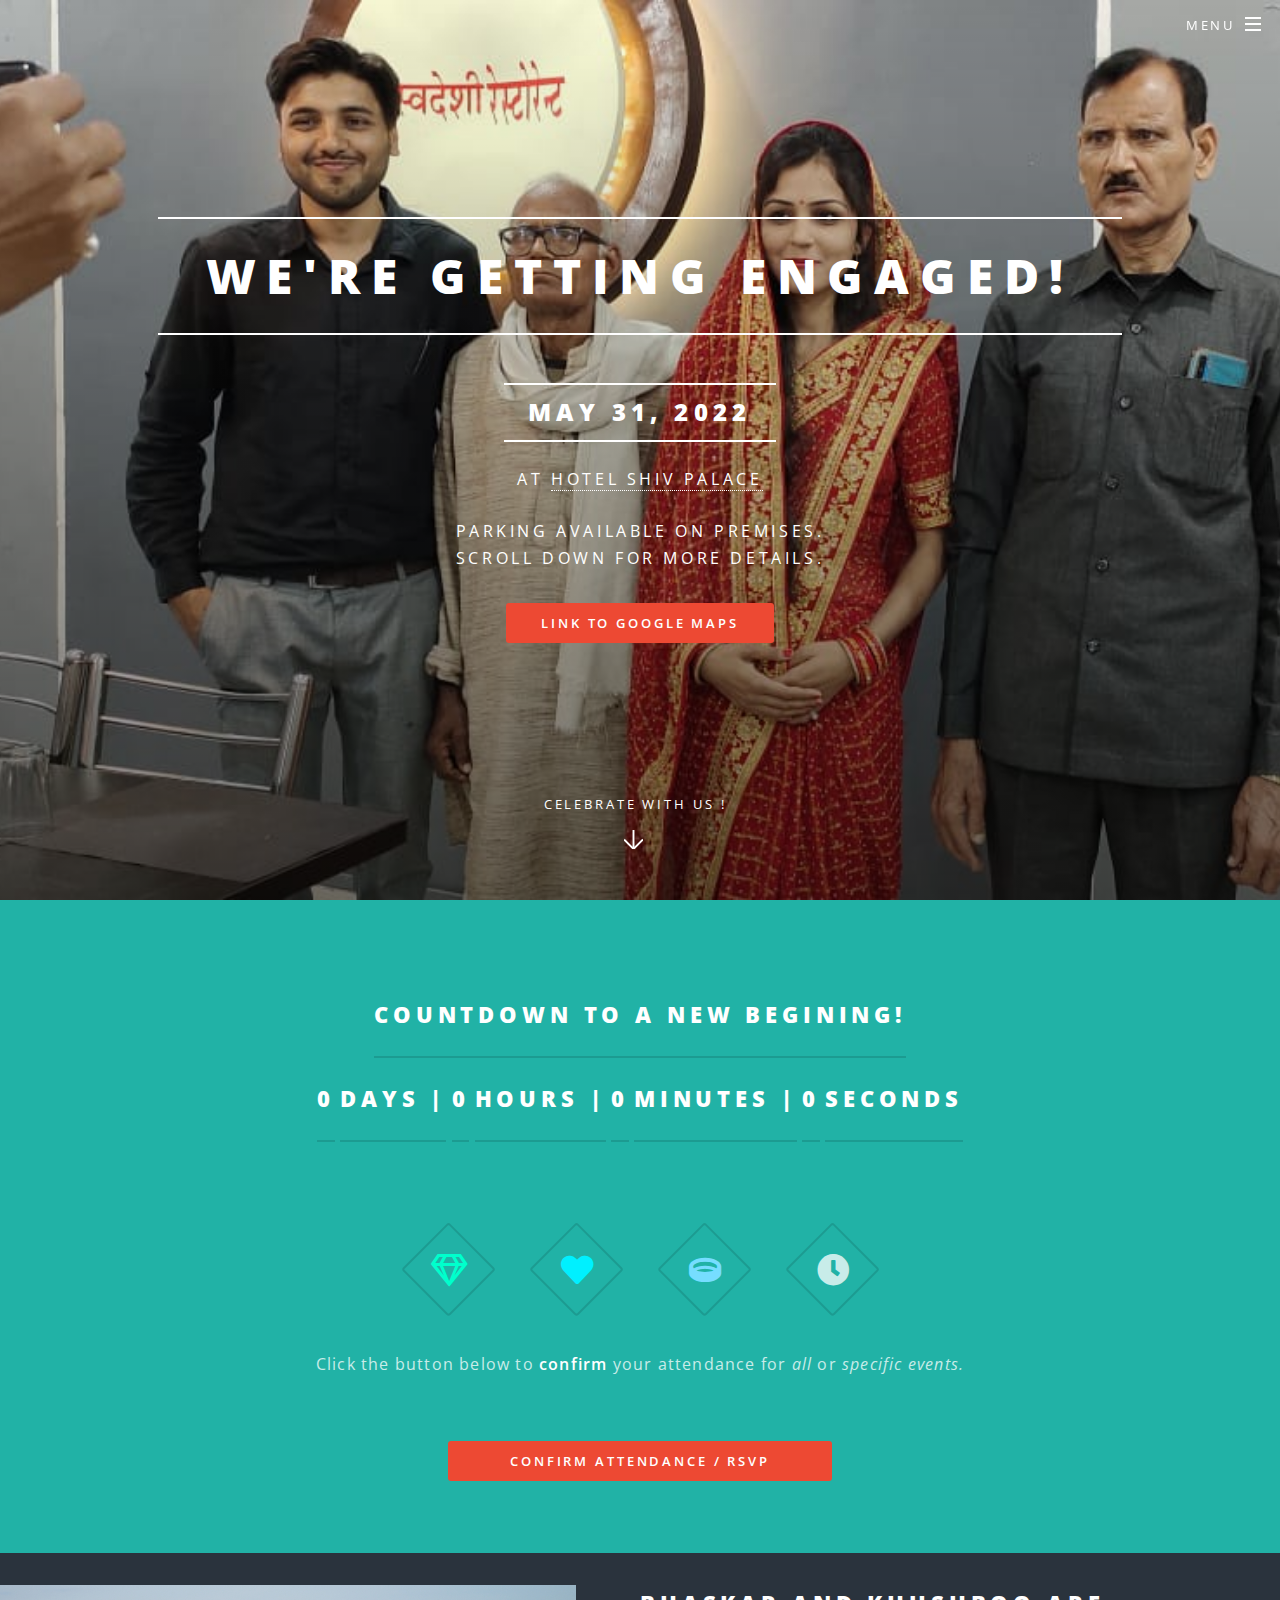
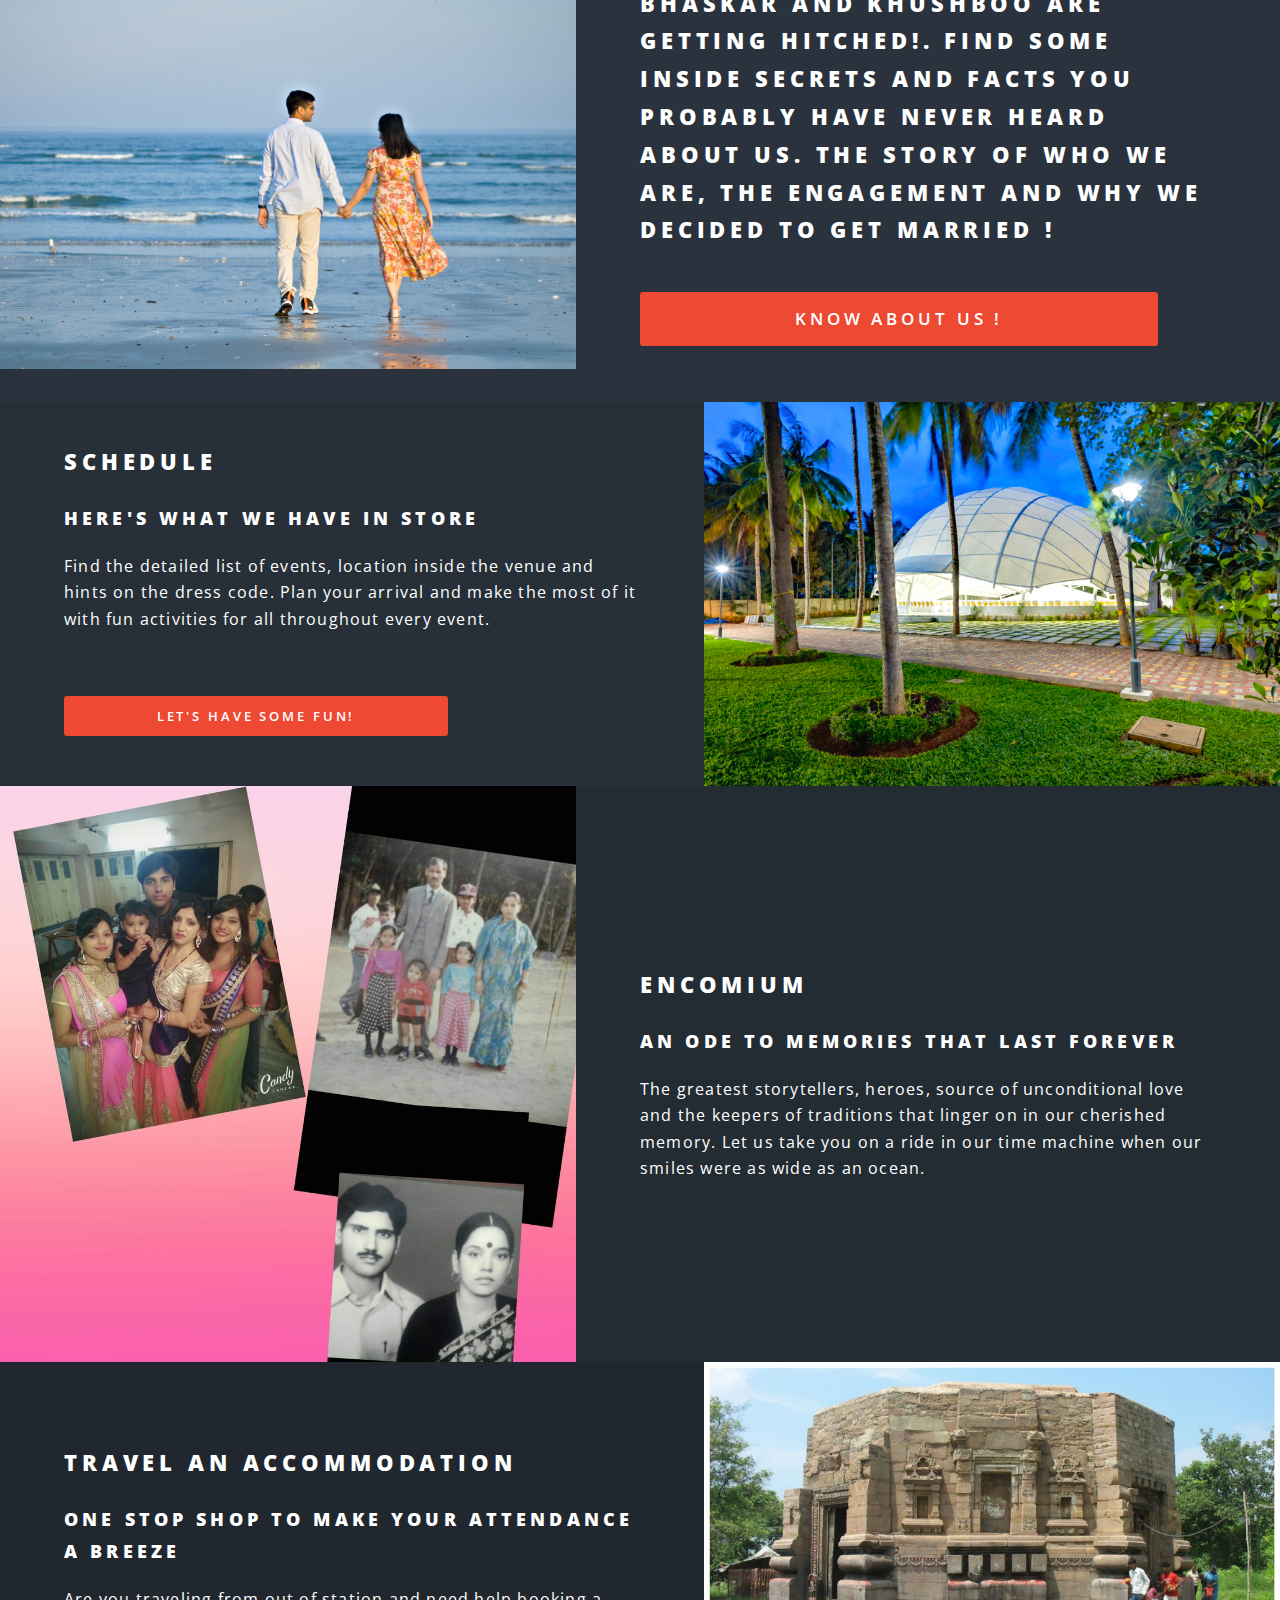
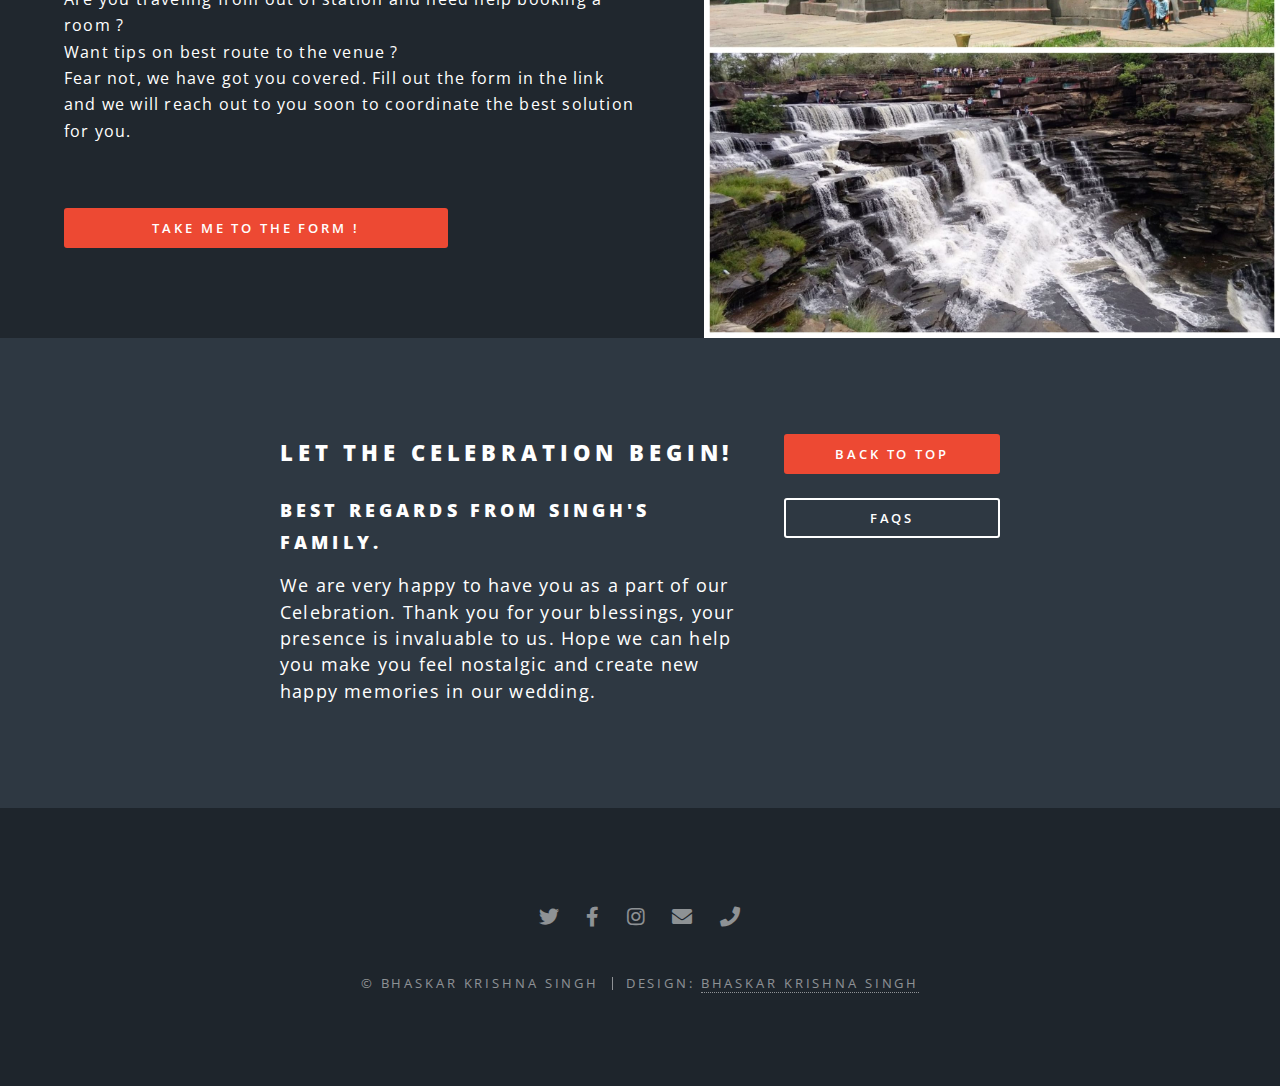
==== index.html @ b58e46e6 "l" ====
<!DOCTYPE HTML>
<!--
	Uses base theme from Spectral by HTML5 UP
	Find it here : html5up.net | @ajlkn
	This can be recreated for free for personal and commercial use under the CCA 3.0 license
	(ankitawedsanil.com/license)
-->
<html>
	<head>
		<title>Khusboo & Bhaskar</title>
		<meta charset="utf-8" />
		<link rel="shortcut icon" href="favicon.png" type="image/png"> 
		<meta charset="UTF-8">
		<meta name="viewport" content="width=device-width, initial-scale=1, user-scalable=no" />
		<meta name="description"
		   content="With the divine grace of the almighty, inviting you and your family to Bhaskar's engagement to be held on 31 May at Hotel Shiv Palace, Kudra,Bihar  from 10:00 AM onwards.">
		<meta name="author" content="Bhaskar Krishna Singh">
		<meta name="email" content="bhaskarsinghjr@gmail.com">
		<meta name="copyright" content="Bhaskar Krishna Singh 2022" />
		<meta content="width=device-width, initial-scale=1" name="viewport" />
		<meta property="og:type" content="Engagement Website" >
		<meta property="og:title" content="Engagement Invitation | 31st May |  Shiv Palace,Kudra, Bihar" >
		<meta property="og:description"
		   content="Inviting you and your family to Bhaskar's engagement to be held on 31st May at Hotel Shiv Palace, Kudra, Bihar  from 10:00 AM onwards." />
		<meta property="og:image" content="https://raw.githubusercontent.com/bhaskarsinghjr/bhaskarkhusboo/master/assets/abc.jpeg" >
		<meta property="og:image:secure_url" content="https://raw.githubusercontent.com/bhaskarsinghjr/bhaskarkhusboo/master/assets/abc.jpeg" >
		<meta property="og:image:type" content="image/jpeg" />
		<meta property="og:image:width" content="200">
		<meta property="og:image:height" content="200">
		<meta property="og:video" content="https://raw.githubusercontent.com/bhaskarsinghjr/bhaskarkhusboo/master/assets/vid.mp4" />
		<meta property="og:url" content="https://bhaskarkhushboo.netlify.app/" >
		<meta property="og:site_name" content="Engagement Invitation | 31st May | Bhaskar & Khusboo" >
		<meta name="twitter:image" content="https://raw.githubusercontent.com/bhaskarsinghjr/bhaskarkhusboo/master/assets/abc.jpeg">
		<meta name="viewport" content="width=device-width, initial-scale=1, user-scalable=no" />
		<link rel="stylesheet" href="assets/css/main.css" />
		<noscript><link rel="stylesheet" href="assets/css/noscript.css" /></noscript>
		<link href="images/favicon.png" rel="icon">
		<link href="images/favicon_apple.png" rel="apple-touch-icon">
	</head>
	<body class="landing is-preload">

		<!-- Page Wrapper -->
			<div id="page-wrapper">

				<!-- Header -->
					<header id="header" class="alt">
						<h1><a href="index.html">Bhaskar & Khusboo</a></h1>
						<nav id="nav">
							<ul>
								<li class="special">
									<a href="#menu" class="menuToggle"><span>Menu</span></a>
									<div id="menu">
										<ul>
											<li><a href="index.html">Home</a></li>
											<li><a href="https://bhaskarkhushboo.netlify.app/pages/the_couple.html">The Couple</a></li>
											<!-- <li><a href="pages/schedule.html">Schedule</a></li> -->
											<li><a href="https://bhaskarandkhusboo.netlify.app/">Invitation</a></li>
											<li><a href="https://bhaskarkhushboo.netlify.app/pages/photos_and_videos.html">Photos and Videos</a></li>
											<!-- <li><a href="pages/travel_and_accommodation.html">Travel & Accommodation</a></li> -->
											<!-- <li><a href="pages/parking_and_transportation.html">Parking & Transportation</a></li> -->
											<li><a href="https://bhaskarkhushboo.netlify.app/pages/confirm_attendance.html">Confirm Attendance / RSVP</a></li>
											<li><a href="https://bhaskarkhushboo.netlify.app/pages/faqs.html">FAQs</a></li>
										</ul>
									</div>
								</li>
							</ul>
						</nav>
					</header>

				<!-- Banner -->
					<section id="banner">
						<div class="inner">
							<h2>We're Getting Engaged!</h2> <br />
							<h3>May 31, 2022</h3> <br />
							<p>
								At <a href="http://www.thenesara.com/">Hotel Shiv Palace</a> <br />
								<br />
								Parking available on premises. <br />
								Scroll down for more details. <br />
							</p>
							<ul class="actions special">
								<li><a href="https://www.google.com/maps/place/Hotel+Shiv+Palace+kudra/@25.0509905,83.7877354,15z/data=!4m2!3m1!1s0x0:0xf8cb16a335233865?sa=X&ved=2ahUKEwi81KeC4qz3AhUsSWwGHf25BoAQ_BJ6BAhQEAU" class="button primary">Link to Google Maps</a></li>
							</ul>
						</div>
						<a href="#one" class="more scrolly">Celebrate with us !</a>
					</section>

				<!-- One -->
					<section id="one" class="wrapper style1 special">
						<div class="inner">
							<header class="major">
								<h2> Countdown to A New Begining! </h2>
								<div class="countdown">
									<h2 class="days">Time</h2>
									<h2>Days |</h2>
									<h2 class="hours">Time</h2>
									<h2>Hours |</h2>
									<h2 class="minutes">Time</h2>
									<h2>Minutes |</h2>
									<h2 class="seconds">Time</h2>
									<h2>Seconds</h2>
								</div>
							</header>
							<ul class="icons major">
								<li><span class="icon fa-gem major style1"><span class="label">Lorem</span></span></li>
								<li><span class="icon solid fa-heart major style2"><span class="label">Ipsum</span></span></li>
								<li><span class="icon solid fa-ring major style3"><span class="label">Dolor</span></span></li>
								<li><span class="icon solid fa-clock major style4"><span class="label">Dolor</span></span></li>
							</ul>
							<section>
								<p>
									Click the button below to <b>confirm</b> your attendance for <i>all</i> or <i>specific events.</i>
								</p>
								<ul class="actions"></ul>
										<a href="pages/confirm_attendance.html#Confirm Attendance" class="button primary fit">Confirm Attendance / RSVP</a>
								</ul>
							</section>
						</div>
					</section>

				<!-- Two -->
					<section id="two" class="wrapper alt style2">
						<section class="spotlight">
							<div class="image"><img src="images/the_couple.jpg" alt="" /></div><div class="content">
								<h2>Bhaskar and Khushboo are getting hitched!. Find some inside secrets and facts you probably have never heard about Us. The story of Who we are, the engagement and why we decided to get married !<br />
									<ul class="actions"></ul>
										<a href="pages/the_couple.html" class="button primary fit">Know About Us !</a>
									</ul>
								</p>
							</div>
						</section>
						<section class="spotlight">
							<div class="image"><img src="images/schedule.jpg" alt="" /></div><div class="content">
								<h2>Schedule</h2>
								<h3>Here's what we have in store</h3>
								<p>
									Find the detailed list of events, location inside the venue and hints on the dress code. Plan your arrival and make the most of it with fun activities for all throughout every event.<br />
									<ul class="actions"></ul>
										<a href="https://bhaskarandkhusboo.netlify.app/" class="button primary fit">Let's have some fun!</a>
									</ul>
								</p>
							</div>
						</section>
						<section class="spotlight">
							<div class="image"><img src="images/encomium.jpeg" alt="" /></div><div class="content">
								<h2>Encomium</h2>
								<h3>An ode to memories that last forever</h3>
								<p>
									The greatest storytellers, heroes, source of unconditional love and the keepers of traditions that linger on in our cherished memory. Let us take you on a ride in our time machine when our smiles were as wide as an ocean.</p>
								
								</p>
							</divadd>
						</section>
						<section class="spotlight">
							<div class="image"><img src="images/travel.jpeg" alt="" /></div><div class="content">
								<h2>Travel an Accommodation</h2>
								<h3>One stop shop to make your attendance a breeze</h3>
								<p>
									Are you traveling from out of station and need help booking a room ? <br />
									Want tips on best route to the venue ? <br />
									Fear not, we have got you covered. Fill out the form in the link and we will reach out to you soon to coordinate the best solution for you.
								</p>
									<ul class="actions"></ul>
										<a href="pages/travel_and_accommodation.html#Accommodation Form" class="button primary fit">Take me to the form !</a>
										<!-- <a href="pages/travel_and_accommodation.html#Tips" class="button">Give me tips !</a> -->
									</ul>
								</p>
							</div>
						</section>
						<!-- <section class="spotlight">
							<div class="image"><img src="images/parking_and_transportation.jpg" alt="" /></div><div class="content">
								<h2>Parking and Transportation</h2>
								<h3>Tips and resources on traveling to the venue from your home</h3>
								<p>
									Parking is available on first come first serve basis at the venue for upto 300 cars. <br />
									<br />
									We are running a planned route bus to pick you up from a common central location in your locality. Also, shuttles will be available from the nearest metro station (Silk Institute) to the event location. <br />
									Please inform us at least 7 days in advance for confirming and helping us effectively plan common transportation services.<br />
								</p>
								<ul class="actions"></ul>
									<a href="pages/parking_and_transportation.html" class="button primary fit">Transportation Info Page</a>
									<a href="pages/parking_and_transportation.html#Book My Seat" class="button">Book my seat !</a>
								</ul>
								</p>
							</div>
						</section> -->
					</section>

				<!-- Three -->
					<!-- <section id="three" class="wrapper style3 special">
						<div class="inner">
							<header class="major">
								<h2>A heartfelt thanks to everyone involved in transforming this event from a dream to reality</h2>
								<p>This is a token of appreciation and gratitude for everyone involved in making our wedding a success.</p>
							</header>
							<ul class="features">
								<li class="icon fa-building">
									<h3><a href = "http://www.thenesara.com/">Nesara Center For Culture</a></h3>
									<p>
										Set in an idyllic locale on the outskirts of Bangalore, Nesara is stunningly landscaped with exotic trees and flowering plants for a blissful experience.
									</p>
								</li>
								<li class="icon solid fa-camera-retro">
									<h3><a href = "https://pixelenastudio.com/">Pixelena Studio</a></h3>
									<p>
										Specializing in wedding photography, they are unwavering in capturing the very essence of your wedding day, documenting your unique wedding from preparation through the ceremony. A documentary  style is mixed with relaxed couple portraits to produce compelling stories.
									</p>
								</li>
								<li class="icon solid fa-video">
									<h3><a href = "https://pixelstream.in/">Pixel Stream</a></h3>
									<p>
										Pixel Stream Studios, one of the leading production houses of Karnataka based in the heart of K.R Road, Bengaluru incorporates a team of young & passionate Photographers & Videographers who are committed to capturing honest, heartfelt and timeless images & videos of your event.
									</p>
								</li>
								<li class="icon solid fa-calendar-check">
									<h3><a href = "https://instagram.com/kankana_events?utm_medium=copy_link">Kankana Weddings | Events</a></h3>
									<p>
										They believe in our power of true execution of good plan! They pay attention to every minor detail and work with you to discuss your wishes and requirements within your budget. They want to go beyond your expectations to make your wedding ravishing and memorable. Highly recommended from the folks at Nesara.
									</p>
								</li>
								<li class="icon solid fa-utensils">
									<h3><a href = "https://www.google.com/search?channel=fs&client=ubuntu&q=rao%20caterers%20bangalore&hs=60h&tbs=lf:1,lf_ui:14&tbm=lcl&rflfq=1&num=10&rldimm=13507334858347519442&lqi=ChZyYW8gY2F0ZXJlcnMgYmFuZ2Fsb3JlSI7fsr_lgICACFoiEAAQARgAGAEYAiIWcmFvIGNhdGVyZXJzIGJhbmdhbG9yZZIBEGNhdGVyaW5nX3NlcnZpY2WqARQQASoQIgxyYW8gY2F0ZXJlcnMoAA&ved=2ahUKEwj4-IDn-un2AhVNnOAKHf30C-EQvS56BAgMEAE&rlst=f#rlfi=hd:;si:13507334858347519442,l,ChZyYW8gY2F0ZXJlcnMgYmFuZ2Fsb3JlSI7fsr_lgICACFoiEAAQARgAGAEYAiIWcmFvIGNhdGVyZXJzIGJhbmdhbG9yZZIBEGNhdGVyaW5nX3NlcnZpY2WqARQQASoQIgxyYW8gY2F0ZXJlcnMoAA;mv:[[13.0901607,77.6779256],[12.8019261,77.5043799]];tbs:lrf:!1m4!1u3!2m2!3m1!1e1!1m4!1u2!2m2!2m1!1e1!2m1!1e2!2m1!1e3!3sIAE,lf:1,lf_ui:14">Rao Caterers</a></h3>
									<p>
										T.G. Dinesh Kumar is one of the humble guys you will ever meet. Nothing brings the occasion together like good food. Quote from a google review <i>"One of the oldest and well-known catering houses in Bangalore. Best known for their traditional South Indian delicacies, but equally good with Chats, Sweets, North Indian and Chinese cuisine. Along with taste they give utmost importance to the hygiene as well. Here Customer satisfaction is the main motive."</i>
									</p>
								</li>
								<li class="icon solid fa-paint-brush">
									<h3><a href = "https://www.instagram.com/prashanthmakeover/?utm_medium=copy_link">Prashanth Makeover</a></h3>
									<p>Celebrity makeup artist and hair stylist. He coves all Bridal events, parties and generic events. If he is not busy making brides look glamourous and bewitching, you can find him covering movies and films for sandalwood !</p>
								</li>
								<li class="icon solid fa-hotel">
									<h3><a href = "https://www.fabhotels.com/hotels-in-bangalore/fabhotel-grk-comforts.html">Fab Hotels - GRK Comforts Jayanagar</a></h3>
									<p>
										With technology at the center of consumer experience and backend operations, they are building a budget hospitality brand missing for so long in India. All our hotels follow rigorous housekeeping procedures, undergo strict auditing processes, and have courteous trained staff and to ensure a hassle-free experience every time you check in.
									</p>
								</li>
							</ul>
						</div>
					</section> -->

				<!-- CTA -->
					<section id="cta" class="wrapper style4">
						<div class="inner">
							<header>
								<h2>Let the Celebration Begin!</h2>
								<h3>Best regards from Singh's family.</h3>
								<p>
									We are very happy to have you as a part of our Celebration. Thank you for your blessings, your presence is invaluable to us. Hope we can help you make you feel nostalgic and create new happy memories in our wedding.
								</p>
							</header>
							<ul class="actions stacked">
								<li><a href="#banner" class="button fit primary">Back to top</a></li>
								<li><a href="pages/faqs.html" class="button fit">FAQs</a></li>
							</ul>
						</div>
					</section>

				<!-- Footer -->
				<footer id="footer">
					<ul class="icons">
						<li><a href="https://twitter.com/bhaskarsingh007" class="icon brands fa-twitter"><span class="label">Twitter</span></a></li>
						<li><a href="https://www.facebook.com/bhaskar.c.singh/" class="icon brands fa-facebook-f"><span class="label">Facebook</span></a></li>
						<li><a href="https://www.instagram.com/bhaskarsingh682/" class="icon brands fa-instagram"><span class="label">Instagram</span></a></li>
						<li><a href="mailto:bhaskarsingh682@gmail.com?cc=shrikrishnasingh682@gmail.com&subject=Help Me Attend Your Wedding&body=Hi Bhaskar & Khusboo,"" class="icon solid fa-envelope"><span class="label">Email</span></a></li>
						<li><a href="tel:+91 (790) 543-7340" class="icon solid fa-phone"><span class="label">Phone</span></a></li>
					</ul>
					<ul class="copyright">
						<li>&copy; Bhaskar Krishna Singh</li><li>Design: <a href="">Bhaskar Krishna Singh</a></li>
					</ul>
				</footer>
			</div>

		<!-- Scripts -->
			<script src="assets/js/jquery.min.js"></script>
			<script src="assets/js/jquery.scrollex.min.js"></script>
			<script src="assets/js/jquery.scrolly.min.js"></script>
			<script src="assets/js/browser.min.js"></script>
			<script src="assets/js/breakpoints.min.js"></script>
			<script src="assets/js/util.js"></script>
			<script src="assets/js/main.js"></script>
			<script src="assets/js/timer.js"></script>

	</body>
</html>
---- assets/css/main.css ----
@import url(fontawesome-all.min.css);
@import url("https://fonts.googleapis.com/css?family=Open+Sans:400,400italic,600,600italic,800,800italic");

/*
	Spectral by HTML5 UP
	html5up.net | @ajlkn
	Free for personal and commercial use under the CCA 3.0 license (html5up.net/license)
*/

html, body, div, span, applet, object,
iframe, h1, h2, h3, h4, h5, h6, p, blockquote,
pre, a, abbr, acronym, address, big, cite,
code, del, dfn, em, img, ins, kbd, q, s, samp,
small, strike, strong, sub, sup, tt, var, b,
u, i, center, dl, dt, dd, ol, ul, li, fieldset,
form, label, legend, table, caption, tbody,
tfoot, thead, tr, th, td, article, aside,
canvas, details, embed, figure, figcaption,
footer, header, hgroup, menu, nav, output, ruby,
section, summary, time, mark, audio, video {
	margin: 0;
	padding: 0;
	border: 0;
	font-size: 100%;
	font: inherit;
	vertical-align: baseline;}

article, aside, details, figcaption, figure,
footer, header, hgroup, menu, nav, section {
	display: block;}

body {
	line-height: 1;
}

ol, ul {
	list-style: none;
}

blockquote, q {
	quotes: none;
}

	blockquote:before, blockquote:after, q:before, q:after {
		content: '';
		content: none;
	}

table {
	border-collapse: collapse;
	border-spacing: 0;
}

body {
	-webkit-text-size-adjust: none;
}

mark {
	background-color: transparent;
	color: inherit;
}

input::-moz-focus-inner {
	border: 0;
	padding: 0;
}

input, select, textarea {
	-moz-appearance: none;
	-webkit-appearance: none;
	-ms-appearance: none;
	appearance: none;
}

/* Basic */

	@-ms-viewport {
		width: device-width;
	}

	html {
		box-sizing: border-box;
	}

	*, *:before, *:after {
		box-sizing: inherit;
	}

	body {
		background: #2e3842;
	}

		body.is-preload *, body.is-preload *:before, body.is-preload *:after {
			-moz-animation: none !important;
			-webkit-animation: none !important;
			-ms-animation: none !important;
			animation: none !important;
			-moz-transition: none !important;
			-webkit-transition: none !important;
			-ms-transition: none !important;
			transition: none !important;
		}

	body, input, select, textarea {
		color: #fff;
		font-family: "Open Sans", Helvetica, sans-serif;
		font-size: 15pt;
		font-weight: 400;
		letter-spacing: 0.075em;
		line-height: 1.65em;
	}

		@media screen and (max-width: 1680px) {

			body, input, select, textarea {
				font-size: 13pt;
			}

		}

		@media screen and (max-width: 1280px) {

			body, input, select, textarea {
				font-size: 12pt;
			}

		}

		@media screen and (max-width: 736px) {

			body, input, select, textarea {
				font-size: 11pt;
				letter-spacing: 0.0375em;
			}

		}

	a {
		-moz-transition: color 0.2s ease, border-bottom-color 0.2s ease;
		-webkit-transition: color 0.2s ease, border-bottom-color 0.2s ease;
		-ms-transition: color 0.2s ease, border-bottom-color 0.2s ease;
		transition: color 0.2s ease, border-bottom-color 0.2s ease;
		border-bottom: dotted 1px;
		color: inherit;
		text-decoration: none;
	}

		a:hover {
			border-bottom-color: transparent;
		}

	strong, b {
		color: #fff;
		font-weight: 600;
	}

	em, i {
		font-style: italic;
	}

	p {
		margin: 0 0 2em 0;
	}

	h1, h2, h3, h4, h5, h6 {
		color: #fff;
		font-weight: 800;
		letter-spacing: 0.225em;
		line-height: 1em;
		margin: 0 0 1em 0;
		text-transform: uppercase;
	}

		h1 a, h2 a, h3 a, h4 a, h5 a, h6 a {
			color: inherit;
			text-decoration: none;
		}

	h2 {
		font-size: 1.35em;
		line-height: 1.75em;
	}

		@media screen and (max-width: 736px) {

			h2 {
				font-size: 1.1em;
				line-height: 1.65em;
			}

		}

	h3 {
		font-size: 1.15em;
		line-height: 1.75em;
	}

		@media screen and (max-width: 736px) {

			h3 {
				font-size: 1em;
				line-height: 1.65em;
			}

		}

	h4 {
		font-size: 1em;
		line-height: 1.5em;
	}

	h5 {
		font-size: 0.8em;
		line-height: 1.5em;
	}

	h6 {
		font-size: 0.7em;
		line-height: 1.5em;
	}

	sub {
		font-size: 0.8em;
		position: relative;
		top: 0.5em;
	}

	sup {
		font-size: 0.8em;
		position: relative;
		top: -0.5em;
	}

	hr {
		border: 0;
		border-bottom: solid 2px #fff;
		margin: 3em 0;
	}

		hr.major {
			margin: 4.5em 0;
		}

	blockquote {
		border-left: solid 4px #fff;
		font-style: italic;
		margin: 0 0 2em 0;
		padding: 0.5em 0 0.5em 2em;
	}

	code {
		background: rgba(144, 144, 144, 0.25);
		border-radius: 3px;
		font-family: "Courier New", monospace;
		font-size: 0.9em;
		letter-spacing: 0;
		margin: 0 0.25em;
		padding: 0.25em 0.65em;
	}

	pre {
		-webkit-overflow-scrolling: touch;
		font-family: "Courier New", monospace;
		font-size: 0.9em;
		margin: 0 0 2em 0;
	}

		pre code {
			display: block;
			line-height: 1.75em;
			padding: 1em 1.5em;
			overflow-x: auto;
		}

	.align-left {
		text-align: left;
	}

	.align-center {
		text-align: center;
	}

	.align-right {
		text-align: right;
	}

/* Row */

	.row {
		display: flex;
		flex-wrap: wrap;
		box-sizing: border-box;
		align-items: stretch;
	}

		.row > * {
			box-sizing: border-box;
		}

		.row.gtr-uniform > * > :last-child {
			margin-bottom: 0;
		}

		.row.aln-left {
			justify-content: flex-start;
		}

		.row.aln-center {
			justify-content: center;
		}

		.row.aln-right {
			justify-content: flex-end;
		}

		.row.aln-top {
			align-items: flex-start;
		}

		.row.aln-middle {
			align-items: center;
		}

		.row.aln-bottom {
			align-items: flex-end;
		}

		.row > .imp {
			order: -1;
		}

		.row > .col-1 {
			width: 8.33333%;
		}

		.row > .off-1 {
			margin-left: 8.33333%;
		}

		.row > .col-2 {
			width: 16.66667%;
		}

		.row > .off-2 {
			margin-left: 16.66667%;
		}

		.row > .col-3 {
			width: 25%;
		}

		.row > .off-3 {
			margin-left: 25%;
		}

		.row > .col-4 {
			width: 33.33333%;
		}

		.row > .off-4 {
			margin-left: 33.33333%;
		}

		.row > .col-5 {
			width: 41.66667%;
		}

		.row > .off-5 {
			margin-left: 41.66667%;
		}

		.row > .col-6 {
			width: 50%;
		}

		.row > .off-6 {
			margin-left: 50%;
		}

		.row > .col-7 {
			width: 58.33333%;
		}

		.row > .off-7 {
			margin-left: 58.33333%;
		}

		.row > .col-8 {
			width: 66.66667%;
		}

		.row > .off-8 {
			margin-left: 66.66667%;
		}

		.row > .col-9 {
			width: 75%;
		}

		.row > .off-9 {
			margin-left: 75%;
		}

		.row > .col-10 {
			width: 83.33333%;
		}

		.row > .off-10 {
			margin-left: 83.33333%;
		}

		.row > .col-11 {
			width: 91.66667%;
		}

		.row > .off-11 {
			margin-left: 91.66667%;
		}

		.row > .col-12 {
			width: 100%;
		}

		.row > .off-12 {
			margin-left: 100%;
		}

		.row.gtr-0 {
			margin-top: 0;
			margin-left: 0em;
		}

			.row.gtr-0 > * {
				padding: 0 0 0 0em;
			}

			.row.gtr-0.gtr-uniform {
				margin-top: 0em;
			}

				.row.gtr-0.gtr-uniform > * {
					padding-top: 0em;
				}

		.row.gtr-25 {
			margin-top: 0;
			margin-left: -0.375em;
		}

			.row.gtr-25 > * {
				padding: 0 0 0 0.375em;
			}

			.row.gtr-25.gtr-uniform {
				margin-top: -0.375em;
			}

				.row.gtr-25.gtr-uniform > * {
					padding-top: 0.375em;
				}

		.row.gtr-50 {
			margin-top: 0;
			margin-left: -0.75em;
		}

			.row.gtr-50 > * {
				padding: 0 0 0 0.75em;
			}

			.row.gtr-50.gtr-uniform {
				margin-top: -0.75em;
			}

				.row.gtr-50.gtr-uniform > * {
					padding-top: 0.75em;
				}

		.row {
			margin-top: 0;
			margin-left: -1.5em;
		}

			.row > * {
				padding: 0 0 0 1.5em;
			}

			.row.gtr-uniform {
				margin-top: -1.5em;
			}

				.row.gtr-uniform > * {
					padding-top: 1.5em;
				}

		.row.gtr-150 {
			margin-top: 0;
			margin-left: -2.25em;
		}

			.row.gtr-150 > * {
				padding: 0 0 0 2.25em;
			}

			.row.gtr-150.gtr-uniform {
				margin-top: -2.25em;
			}

				.row.gtr-150.gtr-uniform > * {
					padding-top: 2.25em;
				}

		.row.gtr-200 {
			margin-top: 0;
			margin-left: -3em;
		}

			.row.gtr-200 > * {
				padding: 0 0 0 3em;
			}

			.row.gtr-200.gtr-uniform {
				margin-top: -3em;
			}

				.row.gtr-200.gtr-uniform > * {
					padding-top: 3em;
				}

		@media screen and (max-width: 1680px) {

			.row {
				display: flex;
				flex-wrap: wrap;
				box-sizing: border-box;
				align-items: stretch;
			}

				.row > * {
					box-sizing: border-box;
				}

				.row.gtr-uniform > * > :last-child {
					margin-bottom: 0;
				}

				.row.aln-left {
					justify-content: flex-start;
				}

				.row.aln-center {
					justify-content: center;
				}

				.row.aln-right {
					justify-content: flex-end;
				}

				.row.aln-top {
					align-items: flex-start;
				}

				.row.aln-middle {
					align-items: center;
				}

				.row.aln-bottom {
					align-items: flex-end;
				}

				.row > .imp-xlarge {
					order: -1;
				}

				.row > .col-1-xlarge {
					width: 8.33333%;
				}

				.row > .off-1-xlarge {
					margin-left: 8.33333%;
				}

				.row > .col-2-xlarge {
					width: 16.66667%;
				}

				.row > .off-2-xlarge {
					margin-left: 16.66667%;
				}

				.row > .col-3-xlarge {
					width: 25%;
				}

				.row > .off-3-xlarge {
					margin-left: 25%;
				}

				.row > .col-4-xlarge {
					width: 33.33333%;
				}

				.row > .off-4-xlarge {
					margin-left: 33.33333%;
				}

				.row > .col-5-xlarge {
					width: 41.66667%;
				}

				.row > .off-5-xlarge {
					margin-left: 41.66667%;
				}

				.row > .col-6-xlarge {
					width: 50%;
				}

				.row > .off-6-xlarge {
					margin-left: 50%;
				}

				.row > .col-7-xlarge {
					width: 58.33333%;
				}

				.row > .off-7-xlarge {
					margin-left: 58.33333%;
				}

				.row > .col-8-xlarge {
					width: 66.66667%;
				}

				.row > .off-8-xlarge {
					margin-left: 66.66667%;
				}

				.row > .col-9-xlarge {
					width: 75%;
				}

				.row > .off-9-xlarge {
					margin-left: 75%;
				}

				.row > .col-10-xlarge {
					width: 83.33333%;
				}

				.row > .off-10-xlarge {
					margin-left: 83.33333%;
				}

				.row > .col-11-xlarge {
					width: 91.66667%;
				}

				.row > .off-11-xlarge {
					margin-left: 91.66667%;
				}

				.row > .col-12-xlarge {
					width: 100%;
				}

				.row > .off-12-xlarge {
					margin-left: 100%;
				}

				.row.gtr-0 {
					margin-top: 0;
					margin-left: 0em;
				}

					.row.gtr-0 > * {
						padding: 0 0 0 0em;
					}

					.row.gtr-0.gtr-uniform {
						margin-top: 0em;
					}

						.row.gtr-0.gtr-uniform > * {
							padding-top: 0em;
						}

				.row.gtr-25 {
					margin-top: 0;
					margin-left: -0.375em;
				}

					.row.gtr-25 > * {
						padding: 0 0 0 0.375em;
					}

					.row.gtr-25.gtr-uniform {
						margin-top: -0.375em;
					}

						.row.gtr-25.gtr-uniform > * {
							padding-top: 0.375em;
						}

				.row.gtr-50 {
					margin-top: 0;
					margin-left: -0.75em;
				}

					.row.gtr-50 > * {
						padding: 0 0 0 0.75em;
					}

					.row.gtr-50.gtr-uniform {
						margin-top: -0.75em;
					}

						.row.gtr-50.gtr-uniform > * {
							padding-top: 0.75em;
						}

				.row {
					margin-top: 0;
					margin-left: -1.5em;
				}

					.row > * {
						padding: 0 0 0 1.5em;
					}

					.row.gtr-uniform {
						margin-top: -1.5em;
					}

						.row.gtr-uniform > * {
							padding-top: 1.5em;
						}

				.row.gtr-150 {
					margin-top: 0;
					margin-left: -2.25em;
				}

					.row.gtr-150 > * {
						padding: 0 0 0 2.25em;
					}

					.row.gtr-150.gtr-uniform {
						margin-top: -2.25em;
					}

						.row.gtr-150.gtr-uniform > * {
							padding-top: 2.25em;
						}

				.row.gtr-200 {
					margin-top: 0;
					margin-left: -3em;
				}

					.row.gtr-200 > * {
						padding: 0 0 0 3em;
					}

					.row.gtr-200.gtr-uniform {
						margin-top: -3em;
					}

						.row.gtr-200.gtr-uniform > * {
							padding-top: 3em;
						}

		}

		@media screen and (max-width: 1280px) {

			.row {
				display: flex;
				flex-wrap: wrap;
				box-sizing: border-box;
				align-items: stretch;
			}

				.row > * {
					box-sizing: border-box;
				}

				.row.gtr-uniform > * > :last-child {
					margin-bottom: 0;
				}

				.row.aln-left {
					justify-content: flex-start;
				}

				.row.aln-center {
					justify-content: center;
				}

				.row.aln-right {
					justify-content: flex-end;
				}

				.row.aln-top {
					align-items: flex-start;
				}

				.row.aln-middle {
					align-items: center;
				}

				.row.aln-bottom {
					align-items: flex-end;
				}

				.row > .imp-large {
					order: -1;
				}

				.row > .col-1-large {
					width: 8.33333%;
				}

				.row > .off-1-large {
					margin-left: 8.33333%;
				}

				.row > .col-2-large {
					width: 16.66667%;
				}

				.row > .off-2-large {
					margin-left: 16.66667%;
				}

				.row > .col-3-large {
					width: 25%;
				}

				.row > .off-3-large {
					margin-left: 25%;
				}

				.row > .col-4-large {
					width: 33.33333%;
				}

				.row > .off-4-large {
					margin-left: 33.33333%;
				}

				.row > .col-5-large {
					width: 41.66667%;
				}

				.row > .off-5-large {
					margin-left: 41.66667%;
				}

				.row > .col-6-large {
					width: 50%;
				}

				.row > .off-6-large {
					margin-left: 50%;
				}

				.row > .col-7-large {
					width: 58.33333%;
				}

				.row > .off-7-large {
					margin-left: 58.33333%;
				}

				.row > .col-8-large {
					width: 66.66667%;
				}

				.row > .off-8-large {
					margin-left: 66.66667%;
				}

				.row > .col-9-large {
					width: 75%;
				}

				.row > .off-9-large {
					margin-left: 75%;
				}

				.row > .col-10-large {
					width: 83.33333%;
				}

				.row > .off-10-large {
					margin-left: 83.33333%;
				}

				.row > .col-11-large {
					width: 91.66667%;
				}

				.row > .off-11-large {
					margin-left: 91.66667%;
				}

				.row > .col-12-large {
					width: 100%;
				}

				.row > .off-12-large {
					margin-left: 100%;
				}

				.row.gtr-0 {
					margin-top: 0;
					margin-left: 0em;
				}

					.row.gtr-0 > * {
						padding: 0 0 0 0em;
					}

					.row.gtr-0.gtr-uniform {
						margin-top: 0em;
					}

						.row.gtr-0.gtr-uniform > * {
							padding-top: 0em;
						}

				.row.gtr-25 {
					margin-top: 0;
					margin-left: -0.375em;
				}

					.row.gtr-25 > * {
						padding: 0 0 0 0.375em;
					}

					.row.gtr-25.gtr-uniform {
						margin-top: -0.375em;
					}

						.row.gtr-25.gtr-uniform > * {
							padding-top: 0.375em;
						}

				.row.gtr-50 {
					margin-top: 0;
					margin-left: -0.75em;
				}

					.row.gtr-50 > * {
						padding: 0 0 0 0.75em;
					}

					.row.gtr-50.gtr-uniform {
						margin-top: -0.75em;
					}

						.row.gtr-50.gtr-uniform > * {
							padding-top: 0.75em;
						}

				.row {
					margin-top: 0;
					margin-left: -1.5em;
				}

					.row > * {
						padding: 0 0 0 1.5em;
					}

					.row.gtr-uniform {
						margin-top: -1.5em;
					}

						.row.gtr-uniform > * {
							padding-top: 1.5em;
						}

				.row.gtr-150 {
					margin-top: 0;
					margin-left: -2.25em;
				}

					.row.gtr-150 > * {
						padding: 0 0 0 2.25em;
					}

					.row.gtr-150.gtr-uniform {
						margin-top: -2.25em;
					}

						.row.gtr-150.gtr-uniform > * {
							padding-top: 2.25em;
						}

				.row.gtr-200 {
					margin-top: 0;
					margin-left: -3em;
				}

					.row.gtr-200 > * {
						padding: 0 0 0 3em;
					}

					.row.gtr-200.gtr-uniform {
						margin-top: -3em;
					}

						.row.gtr-200.gtr-uniform > * {
							padding-top: 3em;
						}

		}

		@media screen and (max-width: 980px) {

			.row {
				display: flex;
				flex-wrap: wrap;
				box-sizing: border-box;
				align-items: stretch;
			}

				.row > * {
					box-sizing: border-box;
				}

				.row.gtr-uniform > * > :last-child {
					margin-bottom: 0;
				}

				.row.aln-left {
					justify-content: flex-start;
				}

				.row.aln-center {
					justify-content: center;
				}

				.row.aln-right {
					justify-content: flex-end;
				}

				.row.aln-top {
					align-items: flex-start;
				}

				.row.aln-middle {
					align-items: center;
				}

				.row.aln-bottom {
					align-items: flex-end;
				}

				.row > .imp-medium {
					order: -1;
				}

				.row > .col-1-medium {
					width: 8.33333%;
				}

				.row > .off-1-medium {
					margin-left: 8.33333%;
				}

				.row > .col-2-medium {
					width: 16.66667%;
				}

				.row > .off-2-medium {
					margin-left: 16.66667%;
				}

				.row > .col-3-medium {
					width: 25%;
				}

				.row > .off-3-medium {
					margin-left: 25%;
				}

				.row > .col-4-medium {
					width: 33.33333%;
				}

				.row > .off-4-medium {
					margin-left: 33.33333%;
				}

				.row > .col-5-medium {
					width: 41.66667%;
				}

				.row > .off-5-medium {
					margin-left: 41.66667%;
				}

				.row > .col-6-medium {
					width: 50%;
				}

				.row > .off-6-medium {
					margin-left: 50%;
				}

				.row > .col-7-medium {
					width: 58.33333%;
				}

				.row > .off-7-medium {
					margin-left: 58.33333%;
				}

				.row > .col-8-medium {
					width: 66.66667%;
				}

				.row > .off-8-medium {
					margin-left: 66.66667%;
				}

				.row > .col-9-medium {
					width: 75%;
				}

				.row > .off-9-medium {
					margin-left: 75%;
				}

				.row > .col-10-medium {
					width: 83.33333%;
				}

				.row > .off-10-medium {
					margin-left: 83.33333%;
				}

				.row > .col-11-medium {
					width: 91.66667%;
				}

				.row > .off-11-medium {
					margin-left: 91.66667%;
				}

				.row > .col-12-medium {
					width: 100%;
				}

				.row > .off-12-medium {
					margin-left: 100%;
				}

				.row.gtr-0 {
					margin-top: 0;
					margin-left: 0em;
				}

					.row.gtr-0 > * {
						padding: 0 0 0 0em;
					}

					.row.gtr-0.gtr-uniform {
						margin-top: 0em;
					}

						.row.gtr-0.gtr-uniform > * {
							padding-top: 0em;
						}

				.row.gtr-25 {
					margin-top: 0;
					margin-left: -0.375em;
				}

					.row.gtr-25 > * {
						padding: 0 0 0 0.375em;
					}

					.row.gtr-25.gtr-uniform {
						margin-top: -0.375em;
					}

						.row.gtr-25.gtr-uniform > * {
							padding-top: 0.375em;
						}

				.row.gtr-50 {
					margin-top: 0;
					margin-left: -0.75em;
				}

					.row.gtr-50 > * {
						padding: 0 0 0 0.75em;
					}

					.row.gtr-50.gtr-uniform {
						margin-top: -0.75em;
					}

						.row.gtr-50.gtr-uniform > * {
							padding-top: 0.75em;
						}

				.row {
					margin-top: 0;
					margin-left: -1.5em;
				}

					.row > * {
						padding: 0 0 0 1.5em;
					}

					.row.gtr-uniform {
						margin-top: -1.5em;
					}

						.row.gtr-uniform > * {
							padding-top: 1.5em;
						}

				.row.gtr-150 {
					margin-top: 0;
					margin-left: -2.25em;
				}

					.row.gtr-150 > * {
						padding: 0 0 0 2.25em;
					}

					.row.gtr-150.gtr-uniform {
						margin-top: -2.25em;
					}

						.row.gtr-150.gtr-uniform > * {
							padding-top: 2.25em;
						}

				.row.gtr-200 {
					margin-top: 0;
					margin-left: -3em;
				}

					.row.gtr-200 > * {
						padding: 0 0 0 3em;
					}

					.row.gtr-200.gtr-uniform {
						margin-top: -3em;
					}

						.row.gtr-200.gtr-uniform > * {
							padding-top: 3em;
						}

		}

		@media screen and (max-width: 736px) {

			.row {
				display: flex;
				flex-wrap: wrap;
				box-sizing: border-box;
				align-items: stretch;
			}

				.row > * {
					box-sizing: border-box;
				}

				.row.gtr-uniform > * > :last-child {
					margin-bottom: 0;
				}

				.row.aln-left {
					justify-content: flex-start;
				}

				.row.aln-center {
					justify-content: center;
				}

				.row.aln-right {
					justify-content: flex-end;
				}

				.row.aln-top {
					align-items: flex-start;
				}

				.row.aln-middle {
					align-items: center;
				}

				.row.aln-bottom {
					align-items: flex-end;
				}

				.row > .imp-small {
					order: -1;
				}

				.row > .col-1-small {
					width: 8.33333%;
				}

				.row > .off-1-small {
					margin-left: 8.33333%;
				}

				.row > .col-2-small {
					width: 16.66667%;
				}

				.row > .off-2-small {
					margin-left: 16.66667%;
				}

				.row > .col-3-small {
					width: 25%;
				}

				.row > .off-3-small {
					margin-left: 25%;
				}

				.row > .col-4-small {
					width: 33.33333%;
				}

				.row > .off-4-small {
					margin-left: 33.33333%;
				}

				.row > .col-5-small {
					width: 41.66667%;
				}

				.row > .off-5-small {
					margin-left: 41.66667%;
				}

				.row > .col-6-small {
					width: 50%;
				}

				.row > .off-6-small {
					margin-left: 50%;
				}

				.row > .col-7-small {
					width: 58.33333%;
				}

				.row > .off-7-small {
					margin-left: 58.33333%;
				}

				.row > .col-8-small {
					width: 66.66667%;
				}

				.row > .off-8-small {
					margin-left: 66.66667%;
				}

				.row > .col-9-small {
					width: 75%;
				}

				.row > .off-9-small {
					margin-left: 75%;
				}

				.row > .col-10-small {
					width: 83.33333%;
				}

				.row > .off-10-small {
					margin-left: 83.33333%;
				}

				.row > .col-11-small {
					width: 91.66667%;
				}

				.row > .off-11-small {
					margin-left: 91.66667%;
				}

				.row > .col-12-small {
					width: 100%;
				}

				.row > .off-12-small {
					margin-left: 100%;
				}

				.row.gtr-0 {
					margin-top: 0;
					margin-left: 0em;
				}

					.row.gtr-0 > * {
						padding: 0 0 0 0em;
					}

					.row.gtr-0.gtr-uniform {
						margin-top: 0em;
					}

						.row.gtr-0.gtr-uniform > * {
							padding-top: 0em;
						}

				.row.gtr-25 {
					margin-top: 0;
					margin-left: -0.375em;
				}

					.row.gtr-25 > * {
						padding: 0 0 0 0.375em;
					}

					.row.gtr-25.gtr-uniform {
						margin-top: -0.375em;
					}

						.row.gtr-25.gtr-uniform > * {
							padding-top: 0.375em;
						}

				.row.gtr-50 {
					margin-top: 0;
					margin-left: -0.75em;
				}

					.row.gtr-50 > * {
						padding: 0 0 0 0.75em;
					}

					.row.gtr-50.gtr-uniform {
						margin-top: -0.75em;
					}

						.row.gtr-50.gtr-uniform > * {
							padding-top: 0.75em;
						}

				.row {
					margin-top: 0;
					margin-left: -1.5em;
				}

					.row > * {
						padding: 0 0 0 1.5em;
					}

					.row.gtr-uniform {
						margin-top: -1.5em;
					}

						.row.gtr-uniform > * {
							padding-top: 1.5em;
						}

				.row.gtr-150 {
					margin-top: 0;
					margin-left: -2.25em;
				}

					.row.gtr-150 > * {
						padding: 0 0 0 2.25em;
					}

					.row.gtr-150.gtr-uniform {
						margin-top: -2.25em;
					}

						.row.gtr-150.gtr-uniform > * {
							padding-top: 2.25em;
						}

				.row.gtr-200 {
					margin-top: 0;
					margin-left: -3em;
				}

					.row.gtr-200 > * {
						padding: 0 0 0 3em;
					}

					.row.gtr-200.gtr-uniform {
						margin-top: -3em;
					}

						.row.gtr-200.gtr-uniform > * {
							padding-top: 3em;
						}

		}

		@media screen and (max-width: 480px) {

			.row {
				display: flex;
				flex-wrap: wrap;
				box-sizing: border-box;
				align-items: stretch;
			}

				.row > * {
					box-sizing: border-box;
				}

				.row.gtr-uniform > * > :last-child {
					margin-bottom: 0;
				}

				.row.aln-left {
					justify-content: flex-start;
				}

				.row.aln-center {
					justify-content: center;
				}

				.row.aln-right {
					justify-content: flex-end;
				}

				.row.aln-top {
					align-items: flex-start;
				}

				.row.aln-middle {
					align-items: center;
				}

				.row.aln-bottom {
					align-items: flex-end;
				}

				.row > .imp-xsmall {
					order: -1;
				}

				.row > .col-1-xsmall {
					width: 8.33333%;
				}

				.row > .off-1-xsmall {
					margin-left: 8.33333%;
				}

				.row > .col-2-xsmall {
					width: 16.66667%;
				}

				.row > .off-2-xsmall {
					margin-left: 16.66667%;
				}

				.row > .col-3-xsmall {
					width: 25%;
				}

				.row > .off-3-xsmall {
					margin-left: 25%;
				}

				.row > .col-4-xsmall {
					width: 33.33333%;
				}

				.row > .off-4-xsmall {
					margin-left: 33.33333%;
				}

				.row > .col-5-xsmall {
					width: 41.66667%;
				}

				.row > .off-5-xsmall {
					margin-left: 41.66667%;
				}

				.row > .col-6-xsmall {
					width: 50%;
				}

				.row > .off-6-xsmall {
					margin-left: 50%;
				}

				.row > .col-7-xsmall {
					width: 58.33333%;
				}

				.row > .off-7-xsmall {
					margin-left: 58.33333%;
				}

				.row > .col-8-xsmall {
					width: 66.66667%;
				}

				.row > .off-8-xsmall {
					margin-left: 66.66667%;
				}

				.row > .col-9-xsmall {
					width: 75%;
				}

				.row > .off-9-xsmall {
					margin-left: 75%;
				}

				.row > .col-10-xsmall {
					width: 83.33333%;
				}

				.row > .off-10-xsmall {
					margin-left: 83.33333%;
				}

				.row > .col-11-xsmall {
					width: 91.66667%;
				}

				.row > .off-11-xsmall {
					margin-left: 91.66667%;
				}

				.row > .col-12-xsmall {
					width: 100%;
				}

				.row > .off-12-xsmall {
					margin-left: 100%;
				}

				.row.gtr-0 {
					margin-top: 0;
					margin-left: 0em;
				}

					.row.gtr-0 > * {
						padding: 0 0 0 0em;
					}

					.row.gtr-0.gtr-uniform {
						margin-top: 0em;
					}

						.row.gtr-0.gtr-uniform > * {
							padding-top: 0em;
						}

				.row.gtr-25 {
					margin-top: 0;
					margin-left: -0.375em;
				}

					.row.gtr-25 > * {
						padding: 0 0 0 0.375em;
					}

					.row.gtr-25.gtr-uniform {
						margin-top: -0.375em;
					}

						.row.gtr-25.gtr-uniform > * {
							padding-top: 0.375em;
						}

				.row.gtr-50 {
					margin-top: 0;
					margin-left: -0.75em;
				}

					.row.gtr-50 > * {
						padding: 0 0 0 0.75em;
					}

					.row.gtr-50.gtr-uniform {
						margin-top: -0.75em;
					}

						.row.gtr-50.gtr-uniform > * {
							padding-top: 0.75em;
						}

				.row {
					margin-top: 0;
					margin-left: -1.5em;
				}

					.row > * {
						padding: 0 0 0 1.5em;
					}

					.row.gtr-uniform {
						margin-top: -1.5em;
					}

						.row.gtr-uniform > * {
							padding-top: 1.5em;
						}

				.row.gtr-150 {
					margin-top: 0;
					margin-left: -2.25em;
				}

					.row.gtr-150 > * {
						padding: 0 0 0 2.25em;
					}

					.row.gtr-150.gtr-uniform {
						margin-top: -2.25em;
					}

						.row.gtr-150.gtr-uniform > * {
							padding-top: 2.25em;
						}

				.row.gtr-200 {
					margin-top: 0;
					margin-left: -3em;
				}

					.row.gtr-200 > * {
						padding: 0 0 0 3em;
					}

					.row.gtr-200.gtr-uniform {
						margin-top: -3em;
					}

						.row.gtr-200.gtr-uniform > * {
							padding-top: 3em;
						}

		}

/* Section/Article */

	section.special, article.special {
		text-align: center;
	}

	header p {
		color: rgba(255, 255, 255, 0.5);
		position: relative;
		top: -0.25em;
	}

	header h3 + p {
		font-size: 1.1em;
	}

	header h4 + p,
	header h5 + p,
	header h6 + p {
		font-size: 0.9em;
	}

	header.major {
		margin: 0 0 3.5em 0;
	}

		header.major h2, header.major h3, header.major h4, header.major h5, header.major h6 {
			border-bottom: solid 2px #fff;
			display: inline-block;
			padding-bottom: 1em;
			position: relative;
		}

			header.major h2:after, header.major h3:after, header.major h4:after, header.major h5:after, header.major h6:after {
				content: '';
				display: block;
				height: 1px;
			}

		header.major p {
			color: #fff;
			top: 0;
		}

		@media screen and (max-width: 736px) {

			header.major {
				margin: 0 0 2em 0;
			}

		}

	@media screen and (max-width: 980px) {

		header br {
			display: none;
		}

	}

/* Form */

	form {
		margin: 0 0 2em 0;
	}

	label {
		color: #fff;
		display: block;
		font-size: 0.9em;
		font-weight: 600;
		margin: 0 0 1em 0;
	}

	input[type="text"],
	input[type="password"],
	input[type="email"],
	select,
	textarea {
		-moz-appearance: none;
		-webkit-appearance: none;
		-ms-appearance: none;
		appearance: none;
		background-color: rgba(144, 144, 144, 0.25);
		border-radius: 3px;
		border: none;
		color: inherit;
		display: block;
		outline: 0;
		padding: 0 1em;
		text-decoration: none;
		width: 100%;
	}

		input[type="text"]:invalid,
		input[type="password"]:invalid,
		input[type="email"]:invalid,
		select:invalid,
		textarea:invalid {
			box-shadow: none;
		}

		input[type="text"]:focus,
		input[type="password"]:focus,
		input[type="email"]:focus,
		select:focus,
		textarea:focus {
			box-shadow: 0 0 0 2px #21b2a6;
		}

	select {
		background-size: 1.25em;
		background-repeat: no-repeat;
		background-position: calc(100% - 1em) center;
		height: 2.75em;
		padding-right: 2.75em;
		text-overflow: ellipsis;
	}

		select:focus::-ms-value {
			background-color: transparent;
		}

		select::-ms-expand {
			display: none;
		}

	input[type="text"],
	input[type="password"],
	input[type="email"],
	select {
		height: 2.75em;
	}

	textarea {
		padding: 0.75em 1em;
	}

	input[type="checkbox"],
	input[type="radio"] {
		-moz-appearance: none;
		-webkit-appearance: none;
		-ms-appearance: none;
		appearance: none;
		display: block;
		float: left;
		margin-right: -2em;
		opacity: 0;
		width: 1em;
		z-index: -1;
	}

		input[type="checkbox"] + label,
		input[type="radio"] + label {
			text-decoration: none;
			color: #fff;
			cursor: pointer;
			display: inline-block;
			font-size: 1em;
			font-weight: 400;
			padding-left: 2.4em;
			padding-right: 0.75em;
			position: relative;
		}

			input[type="checkbox"] + label:before,
			input[type="radio"] + label:before {
				-moz-osx-font-smoothing: grayscale;
				-webkit-font-smoothing: antialiased;
				display: inline-block;
				font-style: normal;
				font-variant: normal;
				text-rendering: auto;
				line-height: 1;
				text-transform: none !important;
				font-family: 'Font Awesome 5 Free';
				font-weight: 900;
			}

			input[type="checkbox"] + label:before,
			input[type="radio"] + label:before {
				background: rgba(144, 144, 144, 0.25);
				border-radius: 3px;
				content: '';
				display: inline-block;
				font-size: 0.8em;
				height: 2.0625em;
				left: 0;
				line-height: 2.0625em;
				position: absolute;
				text-align: center;
				top: 0;
				width: 2.0625em;
			}

		input[type="checkbox"]:checked + label:before,
		input[type="radio"]:checked + label:before {
			background: #2e3842;
			color: #fff;
			content: '\f00c';
		}

		input[type="checkbox"]:focus + label:before,
		input[type="radio"]:focus + label:before {
			box-shadow: 0 0 0 2px #21b2a6;
		}

	input[type="checkbox"] + label:before {
		border-radius: 3px;
	}

	input[type="radio"] + label:before {
		border-radius: 100%;
	}

	::-webkit-input-placeholder {
		color: rgba(255, 255, 255, 0.5) !important;
		opacity: 1.0;
	}

	:-moz-placeholder {
		color: rgba(255, 255, 255, 0.5) !important;
		opacity: 1.0;
	}

	::-moz-placeholder {
		color: rgba(255, 255, 255, 0.5) !important;
		opacity: 1.0;
	}

	:-ms-input-placeholder {
		color: rgba(255, 255, 255, 0.5) !important;
		opacity: 1.0;
	}

/* Box */

	.box {
		border-radius: 3px;
		border: solid 2px #fff;
		margin-bottom: 2em;
		padding: 1.5em;
	}

		.box > :last-child,
		.box > :last-child > :last-child,
		.box > :last-child > :last-child > :last-child {
			margin-bottom: 0;
		}

		.box.alt {
			border: 0;
			border-radius: 0;
			padding: 0;
		}

/* Icon */

	.icon {
		text-decoration: none;
		border-bottom: none;
		position: relative;
	}

		.icon:before {
			-moz-osx-font-smoothing: grayscale;
			-webkit-font-smoothing: antialiased;
			display: inline-block;
			font-style: normal;
			font-variant: normal;
			text-rendering: auto;
			line-height: 1;
			text-transform: none !important;
			font-family: 'Font Awesome 5 Free';
			font-weight: 400;
		}

		.icon > .label {
			display: none;
		}

		.icon:before {
			line-height: inherit;
		}

		.icon.solid:before {
			font-weight: 900;
		}

		.icon.brands:before {
			font-family: 'Font Awesome 5 Brands';
		}

		.icon.major {
			-moz-transform: rotate(-45deg);
			-webkit-transform: rotate(-45deg);
			-ms-transform: rotate(-45deg);
			transform: rotate(-45deg);
			border-radius: 3px;
			border: solid 2px #fff;
			display: inline-block;
			font-size: 1.35em;
			height: calc(3em + 2px);
			line-height: 3em;
			text-align: center;
			width: calc(3em + 2px);
		}

			.icon.major:before {
				-moz-transform: rotate(45deg);
				-webkit-transform: rotate(45deg);
				-ms-transform: rotate(45deg);
				transform: rotate(45deg);
				display: inline-block;
				font-size: 1.5em;
			}

			@media screen and (max-width: 736px) {

				.icon.major {
					font-size: 1em;
				}

			}

		.icon.style1 {
			color: #00ffcc;
		}

		.icon.style2 {
			color: #00f0ff;
		}

		.icon.style3 {
			color: #76ddff;
		}

/* Image */

	.image {
		border-radius: 3px;
		border: 0;
		display: inline-block;
		position: relative;
	}

		.image img {
			border-radius: 3px;
			display: block;
		}

		.image.left {
			float: left;
			margin: 0 2em 2em 0;
			top: 0.25em;
		}

		.image.right {
			float: right;
			margin: 0 0 2em 2em;
			top: 0.25em;
		}

		.image.left, .image.right {
			max-width: 40%;
		}

			.image.left img, .image.right img {
				width: 100%;
			}

		.image.fit {
			display: block;
			margin: 0 0 2em 0;
			width: 100%;
		}

			.image.fit img {
				width: 100%;
			}

/* List */

	ol {
		list-style: decimal;
		margin: 0 0 2em 0;
		padding-left: 1.25em;
	}

		ol li {
			padding-left: 0.25em;
		}

	ul {
		list-style: disc;
		margin: 0 0 2em 0;
		padding-left: 1em;
	}

		ul li {
			padding-left: 0.5em;
		}

		ul.alt {
			list-style: none;
			padding-left: 0;
		}

			ul.alt li {
				border-top: solid 1px #fff;
				padding: 0.5em 0;
			}

				ul.alt li:first-child {
					border-top: 0;
					padding-top: 0;
				}

	dl {
		margin: 0 0 2em 0;
	}

/* Actions */

	ul.actions {
		display: -moz-flex;
		display: -webkit-flex;
		display: -ms-flex;
		display: flex;
		cursor: default;
		list-style: none;
		margin-left: -1em;
		padding-left: 0;
	}

		ul.actions li {
			padding: 0 0 0 1em;
			vertical-align: middle;
		}

		ul.actions.special {
			-moz-justify-content: center;
			-webkit-justify-content: center;
			-ms-justify-content: center;
			justify-content: center;
			width: 100%;
			margin-left: 0;
		}

			ul.actions.special li:first-child {
				padding-left: 0;
			}

		ul.actions.stacked {
			-moz-flex-direction: column;
			-webkit-flex-direction: column;
			-ms-flex-direction: column;
			flex-direction: column;
			margin-left: 0;
		}

			ul.actions.stacked li {
				padding: 1em 0 0 0;
			}

				ul.actions.stacked li:first-child {
					padding-top: 0;
				}

		ul.actions.fit {
			width: calc(100% + 1em);
		}

			ul.actions.fit li {
				-moz-flex-grow: 1;
				-webkit-flex-grow: 1;
				-ms-flex-grow: 1;
				flex-grow: 1;
				-moz-flex-shrink: 1;
				-webkit-flex-shrink: 1;
				-ms-flex-shrink: 1;
				flex-shrink: 1;
				width: 100%;
			}

				ul.actions.fit li > * {
					width: 100%;
				}

			ul.actions.fit.stacked {
				width: 100%;
			}

		@media screen and (max-width: 480px) {

			ul.actions:not(.fixed) {
				-moz-flex-direction: column;
				-webkit-flex-direction: column;
				-ms-flex-direction: column;
				flex-direction: column;
				margin-left: 0;
				width: 100% !important;
			}

				ul.actions:not(.fixed) li {
					-moz-flex-grow: 1;
					-webkit-flex-grow: 1;
					-ms-flex-grow: 1;
					flex-grow: 1;
					-moz-flex-shrink: 1;
					-webkit-flex-shrink: 1;
					-ms-flex-shrink: 1;
					flex-shrink: 1;
					padding: 1em 0 0 0;
					text-align: center;
					width: 100%;
				}

					ul.actions:not(.fixed) li > * {
						width: 100%;
					}

					ul.actions:not(.fixed) li:first-child {
						padding-top: 0;
					}

					ul.actions:not(.fixed) li input[type="submit"],
					ul.actions:not(.fixed) li input[type="reset"],
					ul.actions:not(.fixed) li input[type="button"],
					ul.actions:not(.fixed) li button,
					ul.actions:not(.fixed) li .button {
						width: 100%;
					}

						ul.actions:not(.fixed) li input[type="submit"].icon:before,
						ul.actions:not(.fixed) li input[type="reset"].icon:before,
						ul.actions:not(.fixed) li input[type="button"].icon:before,
						ul.actions:not(.fixed) li button.icon:before,
						ul.actions:not(.fixed) li .button.icon:before {
							margin-left: -0.5em;
						}

		}

/* Icons */

	ul.icons {
		cursor: default;
		list-style: none;
		padding-left: 0;
	}

		ul.icons li {
			display: inline-block;
			padding: 0 1em 0 0;
		}

			ul.icons li:last-child {
				padding-right: 0 !important;
			}

		ul.icons.major {
			padding: 1em 0;
		}

			ul.icons.major li {
				padding-right: 3.5em;
			}

				@media screen and (max-width: 736px) {

					ul.icons.major li {
						padding: 0 1em !important;
					}

				}

/* Table */

	.table-wrapper {
		-webkit-overflow-scrolling: touch;
		overflow-x: auto;
	}

	table {
		margin: 0 0 2em 0;
		width: 100%;
	}

		table tbody tr {
			border: solid 1px #fff;
			border-left: 0;
			border-right: 0;
		}

			table tbody tr:nth-child(2n + 1) {
				background-color: rgba(144, 144, 144, 0.25);
			}

		table td {
			padding: 0.75em 0.75em;
		}

		table th {
			color: #fff;
			font-size: 0.9em;
			font-weight: 600;
			padding: 0 0.75em 0.75em 0.75em;
			text-align: left;
		}

		table thead {
			border-bottom: solid 2px #fff;
		}

		table tfoot {
			border-top: solid 2px #fff;
		}

		table.alt {
			border-collapse: separate;
		}

			table.alt tbody tr td {
				border: solid 1px #fff;
				border-left-width: 0;
				border-top-width: 0;
			}

				table.alt tbody tr td:first-child {
					border-left-width: 1px;
				}

			table.alt tbody tr:first-child td {
				border-top-width: 1px;
			}

			table.alt thead {
				border-bottom: 0;
			}

			table.alt tfoot {
				border-top: 0;
			}

/* Button */

	input[type="submit"],
	input[type="reset"],
	input[type="button"],
	button,
	.button {
		-moz-appearance: none;
		-webkit-appearance: none;
		-ms-appearance: none;
		appearance: none;
		-moz-transition: background-color 0.2s ease-in-out, color 0.2s ease-in-out;
		-webkit-transition: background-color 0.2s ease-in-out, color 0.2s ease-in-out;
		-ms-transition: background-color 0.2s ease-in-out, color 0.2s ease-in-out;
		transition: background-color 0.2s ease-in-out, color 0.2s ease-in-out;
		background-color: transparent;
		border-radius: 3px;
		border: 0;
		box-shadow: inset 0 0 0 2px #fff;
		color: #fff;
		cursor: pointer;
		display: inline-block;
		font-size: 0.8em;
		font-weight: 600;
		height: 3.125em;
		letter-spacing: 0.225em;
		line-height: 3.125em;
		max-width: 30em;
		padding: 0 2.75em;
		text-align: center;
		text-decoration: none;
		text-transform: uppercase;
		white-space: nowrap;
		overflow: hidden;
		text-overflow: ellipsis;
	}

		input[type="submit"]:hover,
		input[type="reset"]:hover,
		input[type="button"]:hover,
		button:hover,
		.button:hover {
			background-color: rgba(144, 144, 144, 0.25);
		}

		input[type="submit"]:active,
		input[type="reset"]:active,
		input[type="button"]:active,
		button:active,
		.button:active {
			background-color: rgba(144, 144, 144, 0.5);
		}

		input[type="submit"].icon:before,
		input[type="reset"].icon:before,
		input[type="button"].icon:before,
		button.icon:before,
		.button.icon:before {
			margin-right: 0.5em;
		}

		input[type="submit"].fit,
		input[type="reset"].fit,
		input[type="button"].fit,
		button.fit,
		.button.fit {
			width: 100%;
		}

		input[type="submit"].small,
		input[type="reset"].small,
		input[type="button"].small,
		button.small,
		.button.small {
			font-size: 0.8em;
		}

		input[type="submit"].large,
		input[type="reset"].large,
		input[type="button"].large,
		button.large,
		.button.large {
			font-size: 1.35em;
		}

		input[type="submit"].primary,
		input[type="reset"].primary,
		input[type="button"].primary,
		button.primary,
		.button.primary {
			background-color: #ed4933;
			box-shadow: none !important;
			color: #ffffff !important;
		}

			input[type="submit"].primary:hover,
			input[type="reset"].primary:hover,
			input[type="button"].primary:hover,
			button.primary:hover,
			.button.primary:hover {
				background-color: #ef5e4a !important;
			}

			input[type="submit"].primary:active,
			input[type="reset"].primary:active,
			input[type="button"].primary:active,
			button.primary:active,
			.button.primary:active {
				background-color: #eb341c !important;
			}

		input[type="submit"].disabled, input[type="submit"]:disabled,
		input[type="reset"].disabled,
		input[type="reset"]:disabled,
		input[type="button"].disabled,
		input[type="button"]:disabled,
		button.disabled,
		button:disabled,
		.button.disabled,
		.button:disabled {
			pointer-events: none;
			opacity: 0.25;
		}

		@media screen and (max-width: 736px) {

			input[type="submit"],
			input[type="reset"],
			input[type="button"],
			button,
			.button {
				height: 3.75em;
				line-height: 3.75em;
			}

		}

/* Features */

	.features {
		display: -moz-flex;
		display: -webkit-flex;
		display: -ms-flex;
		display: flex;
		-moz-flex-wrap: wrap;
		-webkit-flex-wrap: wrap;
		-ms-flex-wrap: wrap;
		flex-wrap: wrap;
		-moz-justify-content: center;
		-webkit-justify-content: center;
		-ms-justify-content: center;
		justify-content: center;
		list-style: none;
		padding: 0;
		width: 100%;
	}

		.features li {
			padding: 4em 4em 2em 6em ;
			display: block;
			position: relative;
			text-align: left;
			width: 50%;
		}

			.features li:nth-child(1) {
				background-color: rgba(0, 0, 0, 0.035);
			}

			.features li:nth-child(2) {
				background-color: rgba(0, 0, 0, 0.07);
			}

			.features li:nth-child(3) {
				background-color: rgba(0, 0, 0, 0.105);
			}

			.features li:nth-child(4) {
				background-color: rgba(0, 0, 0, 0.14);
			}

			.features li:nth-child(5) {
				background-color: rgba(0, 0, 0, 0.175);
			}

			.features li:nth-child(6) {
				background-color: rgba(0, 0, 0, 0.21);
			}

			.features li:nth-child(7) {
				background-color: rgba(0, 0, 0, 0.245);
			}

			.features li:nth-child(8) {
				background-color: rgba(0, 0, 0, 0.28);
			}

			.features li:nth-child(9) {
				background-color: rgba(0, 0, 0, 0.315);
			}

			.features li:nth-child(10) {
				background-color: rgba(0, 0, 0, 0.35);
			}

			.features li:before {
				display: block;
				color: #00ffcc;
				position: absolute;
				left: 1.75em;
				top: 2.75em;
				font-size: 1.5em;
			}

			.features li:nth-child(1) {
				border-top-left-radius: 3px;
			}

			.features li:nth-child(2) {
				border-top-right-radius: 3px;
			}

			.features li:nth-last-child(1) {
				border-bottom-right-radius: 3px;
			}

			.features li:nth-last-child(2) {
				border-bottom-left-radius: 3px;
			}

			@media screen and (max-width: 980px) {

				.features li {
					padding: 3em 2em 1em 2em ;
					text-align: center;
				}

					.features li:before {
						left: 0;
						margin: 0 0 1em 0;
						position: relative;
						top: 0;
					}

			}

			@media screen and (max-width: 736px) {

				.features li {
					padding: 3em 0 1em 0 ;
					background-color: transparent !important;
					border-top: solid 2px #fff;
					width: 100%;
				}

					.features li:first-child {
						border-top: 0;
					}

			}

/* Spotlight */

	.spotlight {
		-moz-align-items: center;
		-webkit-align-items: center;
		-ms-align-items: center;
		align-items: center;
		display: -moz-flex;
		display: -webkit-flex;
		display: -ms-flex;
		display: flex;
	}

		.spotlight .image {
			-moz-order: 1;
			-webkit-order: 1;
			-ms-order: 1;
			order: 1;
			border-radius: 0;
			width: 40%;
		}

			.spotlight .image img {
				border-radius: 0;
				width: 100%;
			}

		.spotlight .content {
			padding: 2em 4em 0.1em 4em ;
			-moz-order: 2;
			-webkit-order: 2;
			-ms-order: 2;
			order: 2;
			max-width: 48em;
			width: 60%;
		}

		.spotlight:nth-child(2n) {
			-moz-flex-direction: row-reverse;
			-webkit-flex-direction: row-reverse;
			-ms-flex-direction: row-reverse;
			flex-direction: row-reverse;
		}

		.spotlight:nth-child(1) {
			background-color: rgba(0, 0, 0, 0.075);
		}

		.spotlight:nth-child(2) {
			background-color: rgba(0, 0, 0, 0.15);
		}

		.spotlight:nth-child(3) {
			background-color: rgba(0, 0, 0, 0.225);
		}

		.spotlight:nth-child(4) {
			background-color: rgba(0, 0, 0, 0.3);
		}

		.spotlight:nth-child(5) {
			background-color: rgba(0, 0, 0, 0.375);
		}

		.spotlight:nth-child(6) {
			background-color: rgba(0, 0, 0, 0.45);
		}

		.spotlight:nth-child(7) {
			background-color: rgba(0, 0, 0, 0.525);
		}

		.spotlight:nth-child(8) {
			background-color: rgba(0, 0, 0, 0.6);
		}

		.spotlight:nth-child(9) {
			background-color: rgba(0, 0, 0, 0.675);
		}

		.spotlight:nth-child(10) {
			background-color: rgba(0, 0, 0, 0.75);
		}

		@media screen and (max-width: 1280px) {

			.spotlight .image {
				width: 45%;
			}

			.spotlight .content {
				width: 55%;
			}

		}

		@media screen and (max-width: 980px) {

			.spotlight {
				display: block;
			}

				.spotlight br {
					display: none;
				}

				.spotlight .image {
					width: 100%;
				}

				.spotlight .content {
					padding: 4em 3em 2em 3em ;
					max-width: none;
					text-align: center;
					width: 100%;
				}

		}

		@media screen and (max-width: 736px) {

			.spotlight .content {
				padding: 3em 2em 1em 2em ;
			}

		}

/* Wrapper */

	.wrapper {
		padding: 6em 0 4em 0 ;
	}

		.wrapper > .inner {
			width: 60em;
			margin: 0 auto;
		}

			@media screen and (max-width: 1280px) {

				.wrapper > .inner {
					width: 90%;
				}

			}

			@media screen and (max-width: 980px) {

				.wrapper > .inner {
					width: 100%;
				}

			}

		.wrapper.alt {
			padding: 0;
		}

		.wrapper.style1 {
			background-color: #21b2a6;
			color: #c8ece9;
		}

			.wrapper.style1 strong, .wrapper.style1 b {
				color: #ffffff;
			}

			.wrapper.style1 h2, .wrapper.style1 h3, .wrapper.style1 h4, .wrapper.style1 h5, .wrapper.style1 h6 {
				color: #ffffff;
			}

			.wrapper.style1 hr {
				border-color: rgba(0, 0, 0, 0.125);
			}

			.wrapper.style1 blockquote {
				border-color: rgba(0, 0, 0, 0.125);
			}

			.wrapper.style1 code {
				background: rgba(255, 255, 255, 0.075);
			}

			.wrapper.style1 header p {
				color: #a6e0db;
			}

			.wrapper.style1 header.major h2, .wrapper.style1 header.major h3, .wrapper.style1 header.major h4, .wrapper.style1 header.major h5, .wrapper.style1 header.major h6 {
				border-color: rgba(0, 0, 0, 0.125);
			}

			.wrapper.style1 header.major p {
				color: #c8ece9;
			}

			.wrapper.style1 label {
				color: #ffffff;
			}

			.wrapper.style1 input[type="text"],
			.wrapper.style1 input[type="password"],
			.wrapper.style1 input[type="email"],
			.wrapper.style1 select,
			.wrapper.style1 textarea {
				background-color: rgba(255, 255, 255, 0.075);
			}

			.wrapper.style1 select {
				background-image: url("data:image/svg+xml;charset=utf8,%3Csvg xmlns='http://www.w3.org/2000/svg' width='40' height='40' preserveAspectRatio='none' viewBox='0 0 40 40'%3E%3Cpath d='M9.4,12.3l10.4,10.4l10.4-10.4c0.2-0.2,0.5-0.4,0.9-0.4c0.3,0,0.6,0.1,0.9,0.4l3.3,3.3c0.2,0.2,0.4,0.5,0.4,0.9 c0,0.4-0.1,0.6-0.4,0.9L20.7,31.9c-0.2,0.2-0.5,0.4-0.9,0.4c-0.3,0-0.6-0.1-0.9-0.4L4.3,17.3c-0.2-0.2-0.4-0.5-0.4-0.9 c0-0.4,0.1-0.6,0.4-0.9l3.3-3.3c0.2-0.2,0.5-0.4,0.9-0.4S9.1,12.1,9.4,12.3z' fill='rgba(0, 0, 0, 0.125)' /%3E%3C/svg%3E");
			}

				.wrapper.style1 select option {
					color: #ffffff;
					background: #21b2a6;
				}

			.wrapper.style1 input[type="checkbox"] + label,
			.wrapper.style1 input[type="radio"] + label {
				color: #c8ece9;
			}

				.wrapper.style1 input[type="checkbox"] + label:before,
				.wrapper.style1 input[type="radio"] + label:before {
					background: rgba(255, 255, 255, 0.075);
				}

			.wrapper.style1 input[type="checkbox"]:checked + label:before,
			.wrapper.style1 input[type="radio"]:checked + label:before {
				background: #ffffff;
				color: #21b2a6;
			}

			.wrapper.style1 ::-webkit-input-placeholder {
				color: #a6e0db !important;
			}

			.wrapper.style1 :-moz-placeholder {
				color: #a6e0db !important;
			}

			.wrapper.style1 ::-moz-placeholder {
				color: #a6e0db !important;
			}

			.wrapper.style1 :-ms-input-placeholder {
				color: #a6e0db !important;
			}

			.wrapper.style1 .formerize-placeholder {
				color: #a6e0db !important;
			}

			.wrapper.style1 .icon.major {
				border-color: rgba(0, 0, 0, 0.125);
			}

			.wrapper.style1 ul.alt li {
				border-color: rgba(0, 0, 0, 0.125);
			}

			.wrapper.style1 table tbody tr {
				border-color: rgba(0, 0, 0, 0.125);
			}

				.wrapper.style1 table tbody tr:nth-child(2n + 1) {
					background-color: rgba(255, 255, 255, 0.075);
				}

			.wrapper.style1 table th {
				color: #ffffff;
			}

			.wrapper.style1 table thead {
				border-color: rgba(0, 0, 0, 0.125);
			}

			.wrapper.style1 table tfoot {
				border-color: rgba(0, 0, 0, 0.125);
			}

			.wrapper.style1 table.alt tbody tr td {
				border-color: rgba(0, 0, 0, 0.125);
			}

			.wrapper.style1 input[type="submit"],
			.wrapper.style1 input[type="reset"],
			.wrapper.style1 input[type="button"],
			.wrapper.style1 button,
			.wrapper.style1 .button {
				box-shadow: inset 0 0 0 2px rgba(0, 0, 0, 0.125);
				color: #ffffff;
			}

				.wrapper.style1 input[type="submit"]:hover,
				.wrapper.style1 input[type="reset"]:hover,
				.wrapper.style1 input[type="button"]:hover,
				.wrapper.style1 button:hover,
				.wrapper.style1 .button:hover {
					background-color: rgba(255, 255, 255, 0.075);
				}

				.wrapper.style1 input[type="submit"]:active,
				.wrapper.style1 input[type="reset"]:active,
				.wrapper.style1 input[type="button"]:active,
				.wrapper.style1 button:active,
				.wrapper.style1 .button:active {
					background-color: rgba(255, 255, 255, 0.2);
				}

			@media screen and (max-width: 736px) {

				.wrapper.style1 .features li {
					border-top-color: rgba(0, 0, 0, 0.125);
				}

			}

		.wrapper.style2 {
			background-color: #2e3842;
		}

		.wrapper.style3 {
			background-color: #505393;
			color: #d3d4e4;
		}

			.wrapper.style3 strong, .wrapper.style3 b {
				color: #ffffff;
			}

			.wrapper.style3 h2, .wrapper.style3 h3, .wrapper.style3 h4, .wrapper.style3 h5, .wrapper.style3 h6 {
				color: #ffffff;
			}

			.wrapper.style3 hr {
				border-color: rgba(0, 0, 0, 0.125);
			}

			.wrapper.style3 blockquote {
				border-color: rgba(0, 0, 0, 0.125);
			}

			.wrapper.style3 code {
				background: rgba(255, 255, 255, 0.075);
			}

			.wrapper.style3 header p {
				color: #b9bad4;
			}

			.wrapper.style3 header.major h2, .wrapper.style3 header.major h3, .wrapper.style3 header.major h4, .wrapper.style3 header.major h5, .wrapper.style3 header.major h6 {
				border-color: rgba(0, 0, 0, 0.125);
			}

			.wrapper.style3 header.major p {
				color: #d3d4e4;
			}

			.wrapper.style3 label {
				color: #ffffff;
			}

			.wrapper.style3 input[type="text"],
			.wrapper.style3 input[type="password"],
			.wrapper.style3 input[type="email"],
			.wrapper.style3 select,
			.wrapper.style3 textarea {
				background-color: rgba(255, 255, 255, 0.075);
			}

			.wrapper.style3 select {
				background-image: url("data:image/svg+xml;charset=utf8,%3Csvg xmlns='http://www.w3.org/2000/svg' width='40' height='40' preserveAspectRatio='none' viewBox='0 0 40 40'%3E%3Cpath d='M9.4,12.3l10.4,10.4l10.4-10.4c0.2-0.2,0.5-0.4,0.9-0.4c0.3,0,0.6,0.1,0.9,0.4l3.3,3.3c0.2,0.2,0.4,0.5,0.4,0.9 c0,0.4-0.1,0.6-0.4,0.9L20.7,31.9c-0.2,0.2-0.5,0.4-0.9,0.4c-0.3,0-0.6-0.1-0.9-0.4L4.3,17.3c-0.2-0.2-0.4-0.5-0.4-0.9 c0-0.4,0.1-0.6,0.4-0.9l3.3-3.3c0.2-0.2,0.5-0.4,0.9-0.4S9.1,12.1,9.4,12.3z' fill='rgba(0, 0, 0, 0.125)' /%3E%3C/svg%3E");
			}

				.wrapper.style3 select option {
					color: #ffffff;
					background: #505393;
				}

			.wrapper.style3 input[type="checkbox"] + label,
			.wrapper.style3 input[type="radio"] + label {
				color: #d3d4e4;
			}

				.wrapper.style3 input[type="checkbox"] + label:before,
				.wrapper.style3 input[type="radio"] + label:before {
					background: rgba(255, 255, 255, 0.075);
				}

			.wrapper.style3 input[type="checkbox"]:checked + label:before,
			.wrapper.style3 input[type="radio"]:checked + label:before {
				background: #ffffff;
				color: #505393;
			}

			.wrapper.style3 ::-webkit-input-placeholder {
				color: #b9bad4 !important;
			}

			.wrapper.style3 :-moz-placeholder {
				color: #b9bad4 !important;
			}

			.wrapper.style3 ::-moz-placeholder {
				color: #b9bad4 !important;
			}

			.wrapper.style3 :-ms-input-placeholder {
				color: #b9bad4 !important;
			}

			.wrapper.style3 .formerize-placeholder {
				color: #b9bad4 !important;
			}

			.wrapper.style3 .icon.major {
				border-color: rgba(0, 0, 0, 0.125);
			}

			.wrapper.style3 ul.alt li {
				border-color: rgba(0, 0, 0, 0.125);
			}

			.wrapper.style3 table tbody tr {
				border-color: rgba(0, 0, 0, 0.125);
			}

				.wrapper.style3 table tbody tr:nth-child(2n + 1) {
					background-color: rgba(255, 255, 255, 0.075);
				}

			.wrapper.style3 table th {
				color: #ffffff;
			}

			.wrapper.style3 table thead {
				border-color: rgba(0, 0, 0, 0.125);
			}

			.wrapper.style3 table tfoot {
				border-color: rgba(0, 0, 0, 0.125);
			}

			.wrapper.style3 table.alt tbody tr td {
				border-color: rgba(0, 0, 0, 0.125);
			}

			.wrapper.style3 input[type="submit"],
			.wrapper.style3 input[type="reset"],
			.wrapper.style3 input[type="button"],
			.wrapper.style3 button,
			.wrapper.style3 .button {
				box-shadow: inset 0 0 0 2px rgba(0, 0, 0, 0.125);
				color: #ffffff;
			}

				.wrapper.style3 input[type="submit"]:hover,
				.wrapper.style3 input[type="reset"]:hover,
				.wrapper.style3 input[type="button"]:hover,
				.wrapper.style3 button:hover,
				.wrapper.style3 .button:hover {
					background-color: rgba(255, 255, 255, 0.075);
				}

				.wrapper.style3 input[type="submit"]:active,
				.wrapper.style3 input[type="reset"]:active,
				.wrapper.style3 input[type="button"]:active,
				.wrapper.style3 button:active,
				.wrapper.style3 .button:active {
					background-color: rgba(255, 255, 255, 0.2);
				}

			@media screen and (max-width: 736px) {

				.wrapper.style3 .features li {
					border-top-color: rgba(0, 0, 0, 0.125);
				}

			}

		.wrapper.style4 {
			background-color: transparent;
		}

		.wrapper.style5 {
			background-color: #ffffff;
			color: #4E4852;
		}

			.wrapper.style5 strong, .wrapper.style5 b {
				color: #2E3842;
			}

			.wrapper.style5 h2, .wrapper.style5 h3, .wrapper.style5 h4, .wrapper.style5 h5, .wrapper.style5 h6 {
				color: #2E3842;
			}

			.wrapper.style5 hr {
				border-color: #dfdfdf;
			}

			.wrapper.style5 blockquote {
				border-color: #dfdfdf;
			}

			.wrapper.style5 code {
				background: rgba(0, 0, 0, 0.0375);
			}

			.wrapper.style5 header p {
				color: #8E8892;
			}

			.wrapper.style5 header.major h2, .wrapper.style5 header.major h3, .wrapper.style5 header.major h4, .wrapper.style5 header.major h5, .wrapper.style5 header.major h6 {
				border-color: #dfdfdf;
			}

			.wrapper.style5 header.major p {
				color: #4E4852;
			}

			.wrapper.style5 label {
				color: #2E3842;
			}

			.wrapper.style5 input[type="text"],
			.wrapper.style5 input[type="password"],
			.wrapper.style5 input[type="email"],
			.wrapper.style5 select,
			.wrapper.style5 textarea {
				background-color: rgba(0, 0, 0, 0.0375);
			}

			.wrapper.style5 select {
				background-image: url("data:image/svg+xml;charset=utf8,%3Csvg xmlns='http://www.w3.org/2000/svg' width='40' height='40' preserveAspectRatio='none' viewBox='0 0 40 40'%3E%3Cpath d='M9.4,12.3l10.4,10.4l10.4-10.4c0.2-0.2,0.5-0.4,0.9-0.4c0.3,0,0.6,0.1,0.9,0.4l3.3,3.3c0.2,0.2,0.4,0.5,0.4,0.9 c0,0.4-0.1,0.6-0.4,0.9L20.7,31.9c-0.2,0.2-0.5,0.4-0.9,0.4c-0.3,0-0.6-0.1-0.9-0.4L4.3,17.3c-0.2-0.2-0.4-0.5-0.4-0.9 c0-0.4,0.1-0.6,0.4-0.9l3.3-3.3c0.2-0.2,0.5-0.4,0.9-0.4S9.1,12.1,9.4,12.3z' fill='%23dfdfdf' /%3E%3C/svg%3E");
			}

				.wrapper.style5 select option {
					color: #2E3842;
					background: #ffffff;
				}

			.wrapper.style5 input[type="checkbox"] + label,
			.wrapper.style5 input[type="radio"] + label {
				color: #4E4852;
			}

				.wrapper.style5 input[type="checkbox"] + label:before,
				.wrapper.style5 input[type="radio"] + label:before {
					background: rgba(0, 0, 0, 0.0375);
				}

			.wrapper.style5 input[type="checkbox"]:checked + label:before,
			.wrapper.style5 input[type="radio"]:checked + label:before {
				background: #2E3842;
				color: #ffffff;
			}

			.wrapper.style5 ::-webkit-input-placeholder {
				color: #8E8892 !important;
			}

			.wrapper.style5 :-moz-placeholder {
				color: #8E8892 !important;
			}

			.wrapper.style5 ::-moz-placeholder {
				color: #8E8892 !important;
			}

			.wrapper.style5 :-ms-input-placeholder {
				color: #8E8892 !important;
			}

			.wrapper.style5 .formerize-placeholder {
				color: #8E8892 !important;
			}

			.wrapper.style5 .icon.major {
				border-color: #dfdfdf;
			}

			.wrapper.style5 ul.alt li {
				border-color: #dfdfdf;
			}

			.wrapper.style5 table tbody tr {
				border-color: #dfdfdf;
			}

				.wrapper.style5 table tbody tr:nth-child(2n + 1) {
					background-color: rgba(0, 0, 0, 0.0375);
				}

			.wrapper.style5 table th {
				color: #2E3842;
			}

			.wrapper.style5 table thead {
				border-color: #dfdfdf;
			}

			.wrapper.style5 table tfoot {
				border-color: #dfdfdf;
			}

			.wrapper.style5 table.alt tbody tr td {
				border-color: #dfdfdf;
			}

			.wrapper.style5 input[type="submit"],
			.wrapper.style5 input[type="reset"],
			.wrapper.style5 input[type="button"],
			.wrapper.style5 button,
			.wrapper.style5 .button {
				box-shadow: inset 0 0 0 2px #dfdfdf;
				color: #2E3842;
			}

				.wrapper.style5 input[type="submit"]:hover,
				.wrapper.style5 input[type="reset"]:hover,
				.wrapper.style5 input[type="button"]:hover,
				.wrapper.style5 button:hover,
				.wrapper.style5 .button:hover {
					background-color: rgba(0, 0, 0, 0.0375);
				}

				.wrapper.style5 input[type="submit"]:active,
				.wrapper.style5 input[type="reset"]:active,
				.wrapper.style5 input[type="button"]:active,
				.wrapper.style5 button:active,
				.wrapper.style5 .button:active {
					background-color: rgba(0, 0, 0, 0.1);
				}

			@media screen and (max-width: 736px) {

				.wrapper.style5 .features li {
					border-top-color: #dfdfdf;
				}

			}

		@media screen and (max-width: 980px) {

			.wrapper {
				padding: 4em 3em 2em 3em ;
			}

		}

		@media screen and (max-width: 736px) {

			.wrapper {
				padding: 3em 2em 1em 2em ;
			}

		}

/* Page Wrapper + Menu */

	#page-wrapper {
		-moz-transition: opacity 0.5s ease;
		-webkit-transition: opacity 0.5s ease;
		-ms-transition: opacity 0.5s ease;
		transition: opacity 0.5s ease;
		opacity: 1;
		padding-top: 3em;
	}

		#page-wrapper:before {
			background: rgba(0, 0, 0, 0);
			content: '';
			display: block;
			display: none;
			height: 100%;
			left: 0;
			position: fixed;
			top: 0;
			width: 100%;
			z-index: 10001;
		}

	#menu {
		-moz-transform: translateX(20em);
		-webkit-transform: translateX(20em);
		-ms-transform: translateX(20em);
		transform: translateX(20em);
		-moz-transition: -moz-transform 0.5s ease;
		-webkit-transition: -webkit-transform 0.5s ease;
		-ms-transition: -ms-transform 0.5s ease;
		transition: transform 0.5s ease;
		-webkit-overflow-scrolling: touch;
		background: #21b2a6;
		color: #ffffff;
		height: 100%;
		max-width: 80%;
		overflow-y: auto;
		padding: 3em 2em;
		position: fixed;
		right: 0;
		top: 0;
		width: 20em;
		z-index: 10002;
	}

		#menu ul {
			list-style: none;
			padding: 0;
		}

			#menu ul > li {
				border-top: solid 1px rgba(0, 0, 0, 0.125);
				margin: 0.5em 0 0 0;
				padding: 0.5em 0 0 0;
			}

				#menu ul > li:first-child {
					border-top: 0 !important;
					margin-top: 0 !important;
					padding-top: 0 !important;
				}

				#menu ul > li > a {
					border: 0;
					color: inherit;
					display: block;
					font-size: 0.8em;
					letter-spacing: 0.225em;
					outline: 0;
					text-decoration: none;
					text-transform: uppercase;
				}

					@media screen and (max-width: 736px) {

						#menu ul > li > a {
							line-height: 3em;
						}

					}

		#menu .close {
			background-image: url("images/close.svg");
			background-position: 4.85em 1em;
			background-repeat: no-repeat;
			border: 0;
			cursor: pointer;
			display: block;
			height: 3em;
			position: absolute;
			right: 0;
			top: 0;
			vertical-align: middle;
			width: 7em;
		}

		@media screen and (max-width: 736px) {

			#menu {
				padding: 3em 1.5em;
			}

		}

	body.is-menu-visible #page-wrapper {
		opacity: 0.35;
	}

		body.is-menu-visible #page-wrapper:before {
			display: block;
		}

	body.is-menu-visible #menu {
		-moz-transform: translateX(0);
		-webkit-transform: translateX(0);
		-ms-transform: translateX(0);
		transform: translateX(0);
	}

/* Header */

	#header {
		-moz-transition: background-color 0.2s ease;
		-webkit-transition: background-color 0.2s ease;
		-ms-transition: background-color 0.2s ease;
		transition: background-color 0.2s ease;
		background: #2e3842;
		height: 3em;
		left: 0;
		line-height: 3em;
		position: fixed;
		top: 0;
		width: 100%;
		z-index: 10000;
	}

		#header h1 {
			-moz-transition: opacity 0.2s ease;
			-webkit-transition: opacity 0.2s ease;
			-ms-transition: opacity 0.2s ease;
			transition: opacity 0.2s ease;
			height: inherit;
			left: 1.25em;
			line-height: inherit;
			position: absolute;
			top: 0;
		}

			#header h1 a {
				border: 0;
				display: block;
				height: inherit;
				line-height: inherit;
			}

				@media screen and (max-width: 736px) {

					#header h1 a {
						font-size: 0.8em;
					}

				}

		#header nav {
			height: inherit;
			line-height: inherit;
			position: absolute;
			right: 0;
			top: 0;
		}

			#header nav > ul {
				list-style: none;
				margin: 0;
				padding: 0;
				white-space: nowrap;
			}

				#header nav > ul > li {
					display: inline-block;
					padding: 0;
				}

					#header nav > ul > li > a {
						border: 0;
						color: #fff;
						display: block;
						font-size: 0.8em;
						letter-spacing: 0.225em;
						padding: 0 1.5em;
						text-transform: uppercase;
					}

						#header nav > ul > li > a.menuToggle {
							outline: 0;
							position: relative;
						}

							#header nav > ul > li > a.menuToggle:after {
								background-image: url("images/bars.svg");
								background-position: right center;
								background-repeat: no-repeat;
								content: '';
								display: inline-block;
								height: 3.75em;
								vertical-align: top;
								width: 2em;
							}

							@media screen and (max-width: 736px) {

								#header nav > ul > li > a.menuToggle {
									padding: 0 1.5em;
								}

									#header nav > ul > li > a.menuToggle span {
										display: none;
									}

							}

						@media screen and (max-width: 736px) {

							#header nav > ul > li > a {
								padding: 0 0 0 1.5em;
							}

						}

					#header nav > ul > li:first-child {
						margin-left: 0;
					}

		#header.alt {
			background: transparent;
		}

			#header.alt h1 {
				pointer-events: none;
				opacity: 0;
			}

/* Banner */

	#banner {
		display: -moz-flex;
		display: -webkit-flex;
		display: -ms-flex;
		display: flex;
		-moz-flex-direction: column;
		-webkit-flex-direction: column;
		-ms-flex-direction: column;
		flex-direction: column;
		-moz-justify-content: center;
		-webkit-justify-content: center;
		-ms-justify-content: center;
		justify-content: center;
		cursor: default;
		height: 100vh;
		min-height: 35em;
		overflow: hidden;
		position: relative;
		text-align: center;
	}

		#banner h2 {
			-moz-transform: scale(1);
			-webkit-transform: scale(1);
			-ms-transform: scale(1);
			transform: scale(1);
			-moz-transition: -moz-transform 0.5s ease, opacity 0.5s ease;
			-webkit-transition: -webkit-transform 0.5s ease, opacity 0.5s ease;
			-ms-transition: -ms-transform 0.5s ease, opacity 0.5s ease;
			transition: transform 0.5s ease, opacity 0.5s ease;
			display: inline-block;
			font-size: 3em;
			opacity: 1;
			padding: 0.35em 1em;
			position: relative;
			z-index: 1;
		}

			#banner h2:before, #banner h2:after {
				-moz-transition: width 0.85s ease;
				-webkit-transition: width 0.85s ease;
				-ms-transition: width 0.85s ease;
				transition: width 0.85s ease;
				-moz-transition-delay: 0.25s;
				-webkit-transition-delay: 0.25s;
				-ms-transition-delay: 0.25s;
				transition-delay: 0.25s;
				background: #fff;
				content: '';
				display: block;
				height: 2px;
				position: absolute;
				width: 100%;
			}

			#banner h2:before {
				top: 0;
				left: 0;
			}

			#banner h2:after {
				bottom: 0;
				right: 0;
			}

		#banner h3 {
				-moz-transform: scale(1);
				-webkit-transform: scale(1);
				-ms-transform: scale(1);
				transform: scale(1);
				-moz-transition: -moz-transform 0.5s ease, opacity 0.5s ease;
				-webkit-transition: -webkit-transform 0.5s ease, opacity 0.5s ease;
				-ms-transition: -ms-transform 0.5s ease, opacity 0.5s ease;
				transition: transform 0.5s ease, opacity 0.5s ease;
				display: inline-block;
				font-size: 1.5em;
				opacity: 1;
				padding: 0.35em 1em;
				position: relative;
				z-index: 1;
			}

			#banner h3:before, #banner h3:after {
				-moz-transition: width 0.85s ease;
				-webkit-transition: width 0.85s ease;
				-ms-transition: width 0.85s ease;
				transition: width 0.85s ease;
				-moz-transition-delay: 0.25s;
				-webkit-transition-delay: 0.25s;
				-ms-transition-delay: 0.25s;
				transition-delay: 0.25s;
				background: #fff;
				content: '';
				display: block;
				height: 2px;
				position: absolute;
				width: 100%;
			}

			#banner h3:before {
				top: 0;
				left: 0;
			}

			#banner h3:after {
				bottom: 0;
				right: 0;
			}

		#banner p {
			letter-spacing: 0.225em;
			text-transform: uppercase;
		}

			#banner p a {
				color: inherit;
			}

		#banner .more {
			-moz-transition: -moz-transform 0.75s ease, opacity 0.75s ease;
			-webkit-transition: -webkit-transform 0.75s ease, opacity 0.75s ease;
			-ms-transition: -ms-transform 0.75s ease, opacity 0.75s ease;
			transition: transform 0.75s ease, opacity 0.75s ease;
			-moz-transition-delay: 3.5s;
			-webkit-transition-delay: 3.5s;
			-ms-transition-delay: 3.5s;
			transition-delay: 3.5s;
			-moz-transform: translateY(0);
			-webkit-transform: translateY(0);
			-ms-transform: translateY(0);
			transform: translateY(0);
			border: none;
			bottom: 0;
			color: inherit;
			font-size: 0.8em;
			height: 8.5em;
			left: 50%;
			letter-spacing: 0.225em;
			margin-left: -8.5em;
			opacity: 1;
			outline: 0;
			padding-left: 0.225em;
			position: absolute;
			text-align: center;
			text-transform: uppercase;
			width: 16em;
			z-index: 1;
		}

			#banner .more:after {
				background-image: url("images/arrow.svg");
				background-position: center;
				background-repeat: no-repeat;
				background-size: contain;
				bottom: 4em;
				content: '';
				display: block;
				height: 1.5em;
				left: 50%;
				margin: 0 0 0 -0.75em;
				position: absolute;
				width: 1.5em;
			}

		#banner:after {
			pointer-events: none;
			-moz-transition: opacity 3s ease-in-out;
			-webkit-transition: opacity 3s ease-in-out;
			-ms-transition: opacity 3s ease-in-out;
			transition: opacity 3s ease-in-out;
			-moz-transition-delay: 1.25s;
			-webkit-transition-delay: 1.25s;
			-ms-transition-delay: 1.25s;
			transition-delay: 1.25s;
			content: '';
			background: #2e3842;
			display: block;
			width: 100%;
			height: 100%;
			position: absolute;
			left: 0;
			top: 0;
			opacity: 0;
		}

		@media screen and (max-width: 736px) {

			#banner {
				padding: 7em 3em 5em 3em ;
				height: auto;
				min-height: 0;
			}

				#banner h2 {
					font-size: 1.25em;
				}

				#banner br {
					display: none;
				}

				#banner .more {
					display: none;
				}

		}

	body.is-preload #banner h2 {
		-moz-transform: scale(0.95);
		-webkit-transform: scale(0.95);
		-ms-transform: scale(0.95);
		transform: scale(0.95);
		opacity: 0;
	}

		body.is-preload #banner h2:before, body.is-preload #banner h2:after {
			width: 0;
		}

	body.is-preload #banner h3 {
		-moz-transform: scale(0.95);
		-webkit-transform: scale(0.95);
		-ms-transform: scale(0.95);
		transform: scale(0.95);
		opacity: 0;
	}

		body.is-preload #banner h3:before, body.is-preload #banner h3:after {
			width: 0;
		}

	body.is-preload #banner .more {
		-moz-transform: translateY(8.5em);
		-webkit-transform: translateY(8.5em);
		-ms-transform: translateY(8.5em);
		transform: translateY(8.5em);
		opacity: 0;
	}

	body.is-preload #banner:after {
		opacity: 1;
	}

/* CTA */

	#cta .inner {
		display: -moz-flex;
		display: -webkit-flex;
		display: -ms-flex;
		display: flex;
		max-width: 45em;
	}

		#cta .inner header {
			-moz-order: 1;
			-webkit-order: 1;
			-ms-order: 1;
			order: 1;
			padding-right: 3em;
			width: 70%;
		}

			#cta .inner header p {
				color: inherit;
			}

		#cta .inner .actions {
			-moz-order: 2;
			-webkit-order: 2;
			-ms-order: 2;
			order: 2;
			width: 30%;
		}

		@media screen and (max-width: 980px) {

			#cta .inner {
				display: block;
				text-align: center;
			}

				#cta .inner header {
					padding-right: 0;
					width: 100%;
				}

				#cta .inner .actions {
					margin-left: auto;
					margin-right: auto;
					max-width: 20em;
					width: 100%;
				}

		}

		@media screen and (max-width: 736px) {

			#cta .inner .actions {
				max-width: none;
			}

		}

/* Main */

	#main > header {
		padding: 12em 0 10em 0 ;
		background-image: -moz-linear-gradient(top, rgba(0,0,0,0), rgba(0,0,0,0.5)), url("../../images/banner.jpeg");
		background-image: -webkit-linear-gradient(top, rgba(0,0,0,0), rgba(0,0,0,0.5)), url("../../images/banner.jpeg");
		background-image: -ms-linear-gradient(top, rgba(0,0,0,0), rgba(0,0,0,0.5)), url("../../images/banner.jpeg");
		background-image: linear-gradient(top, rgba(0,0,0,0), rgba(0,0,0,0.5)), url("../../images/banner.jpeg");
		background-attachment: fixed;
		background-position: 25% 50%;
		background-repeat: no-repeat;
		background-size: cover;
		text-align: center;
	}

		#main > header h2 {
			font-size: 2.75em;
			margin: 0 0 0.5em 0;
		}

		#main > header p {
			color: inherit;
			letter-spacing: 0.225em;
			text-transform: uppercase;
			top: 0;
		}

			#main > header p a {
				color: inherit;
			}

		@media screen and (max-width: 1680px) {

			#main > header {
				padding: 10em 0 8em 0 ;
			}

		}

		@media screen and (max-width: 1280px) {

			#main > header {
				padding: 8em 3em 6em 3em ;
			}

		}

		@media screen and (max-width: 980px) {

			#main > header {
				padding: 10em 3em 8em 3em ;
			}

		}

		@media screen and (max-width: 736px) {

			#main > header {
				padding: 5em 3em 3em 3em ;
			}

				#main > header h2 {
					font-size: 1.25em;
					margin: 0 0 1em 0;
				}

		}

	body.is-mobile #main > header {
		background-attachment: scroll;
	}

/* Footer */

	#footer {
		padding: 6em 0 4em 0 ;
		background-color: #1d242a;
		text-align: center;
	}

		#footer .icons {
			font-size: 1.25em;
		}

			#footer .icons a {
				color: rgba(255, 255, 255, 0.5);
			}

				#footer .icons a:hover {
					color: #fff;
				}

		#footer .copyright {
			color: rgba(255, 255, 255, 0.5);
			font-size: 0.8em;
			letter-spacing: 0.225em;
			list-style: none;
			padding: 0;
			text-transform: uppercase;
		}

			#footer .copyright li {
				border-left: solid 1px rgba(255, 255, 255, 0.5);
				display: inline-block;
				line-height: 1em;
				margin-left: 1em;
				padding-left: 1em;
			}

				#footer .copyright li:first-child {
					border-left: 0;
					margin-left: 0;
					padding-left: 0;
				}

				#footer .copyright li a {
					color: inherit;
				}

					#footer .copyright li a:hover {
						color: #fff;
					}

				@media screen and (max-width: 480px) {

					#footer .copyright li {
						border: 0;
						display: block;
						line-height: 1.65em;
						margin: 0;
						padding: 0.5em 0;
					}

				}

		@media screen and (max-width: 980px) {

			#footer {
				padding: 4em 3em 2em 3em ;
			}

		}

		@media screen and (max-width: 736px) {

			#footer {
				padding: 3em 2em 1em 2em ;
			}

		}

/* Landing */

	body.landing #page-wrapper {
		background-image: -moz-linear-gradient(top, rgba(0,0,0,0), rgba(0,0,0,0.5)), url("../../images/banner.jpeg");
		background-image: -webkit-linear-gradient(top, rgba(0,0,0,0), rgba(0,0,0,0.5)), url("../../images/banner.jpeg");
		background-image: -ms-linear-gradient(top, rgba(0,0,0,0), rgba(0,0,0,0.5)), url("../../images/banner.jpeg");
		background-image: linear-gradient(top, rgba(0,0,0,0), rgba(0,0,0,0.5)), url("../../images/banner.jpeg");
		background-attachment: fixed;
		background-position: 25% 50%;
		background-repeat: no-repeat;
		background-size: cover;
		padding-top: 0;
	}

	body.landing #footer {
		background-color: rgba(29, 36, 42, 0.9);
	}

	body.is-mobile.landing #page-wrapper {
		background: none;
	}

	body.is-mobile.landing #banner,
	body.is-mobile.landing .wrapper.style4 {
		background-image: -moz-linear-gradient(top, rgba(0,0,0,0), rgba(0,0,0,0.5)), url("../../images/banner.jpeg");
		background-image: -webkit-linear-gradient(top, rgba(0,0,0,0), rgba(0,0,0,0.5)), url("../../images/banner.jpeg");
		background-image: -ms-linear-gradient(top, rgba(0,0,0,0), rgba(0,0,0,0.5)), url("../../images/banner.jpeg");
		background-image: linear-gradient(top, rgba(0,0,0,0), rgba(0,0,0,0.5)), url("../../images/banner.jpeg");
		background-position: 25% 50%;
		background-repeat: no-repeat;
		background-size: cover;
	}

	body.is-mobile.landing #footer {
		background-color: #1d242a;
	}
---- assets/css/noscript.css ----
/*
	Spectral by HTML5 UP
	html5up.net | @ajlkn
	Free for personal and commercial use under the CCA 3.0 license (html5up.net/license)
*/

/* Banner */

	body.is-preload #banner h2 {
		-moz-transform: none;
		-webkit-transform: none;
		-ms-transform: none;
		transform: none;
		opacity: 1;
	}

		body.is-preload #banner h2:before, body.is-preload #banner h2:after {
			width: 100%;
		}

	body.is-preload #banner h3 {
		-moz-transform: none;
		-webkit-transform: none;
		-ms-transform: none;
		transform: none;
		opacity: 1;
	}

		body.is-preload #banner h3:before, body.is-preload #banner h3:after {
			width: 100%;
		}

	body.is-preload #banner .more {
		-moz-transform: none;
		-webkit-transform: none;
		-ms-transform: none;
		transform: none;
		opacity: 1;
	}

	body.is-preload #banner:after {
		opacity: 0;
	}
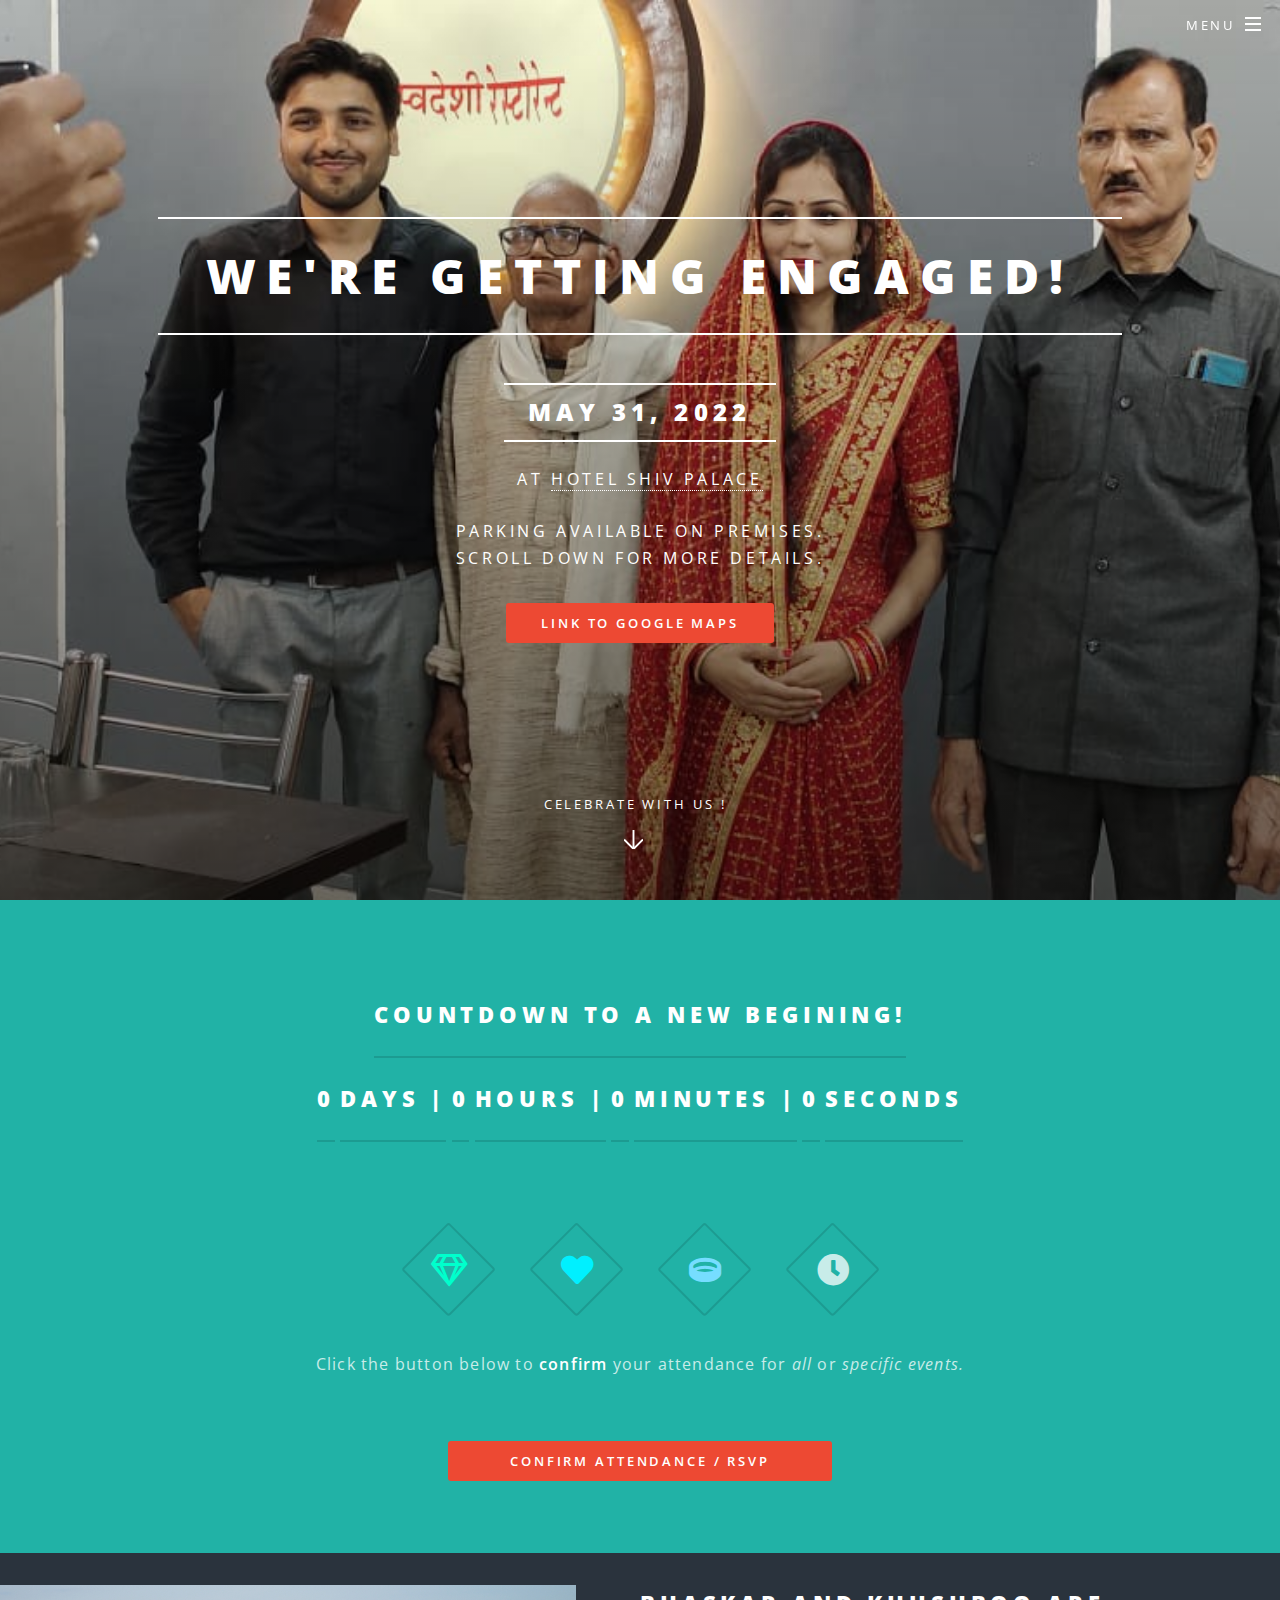
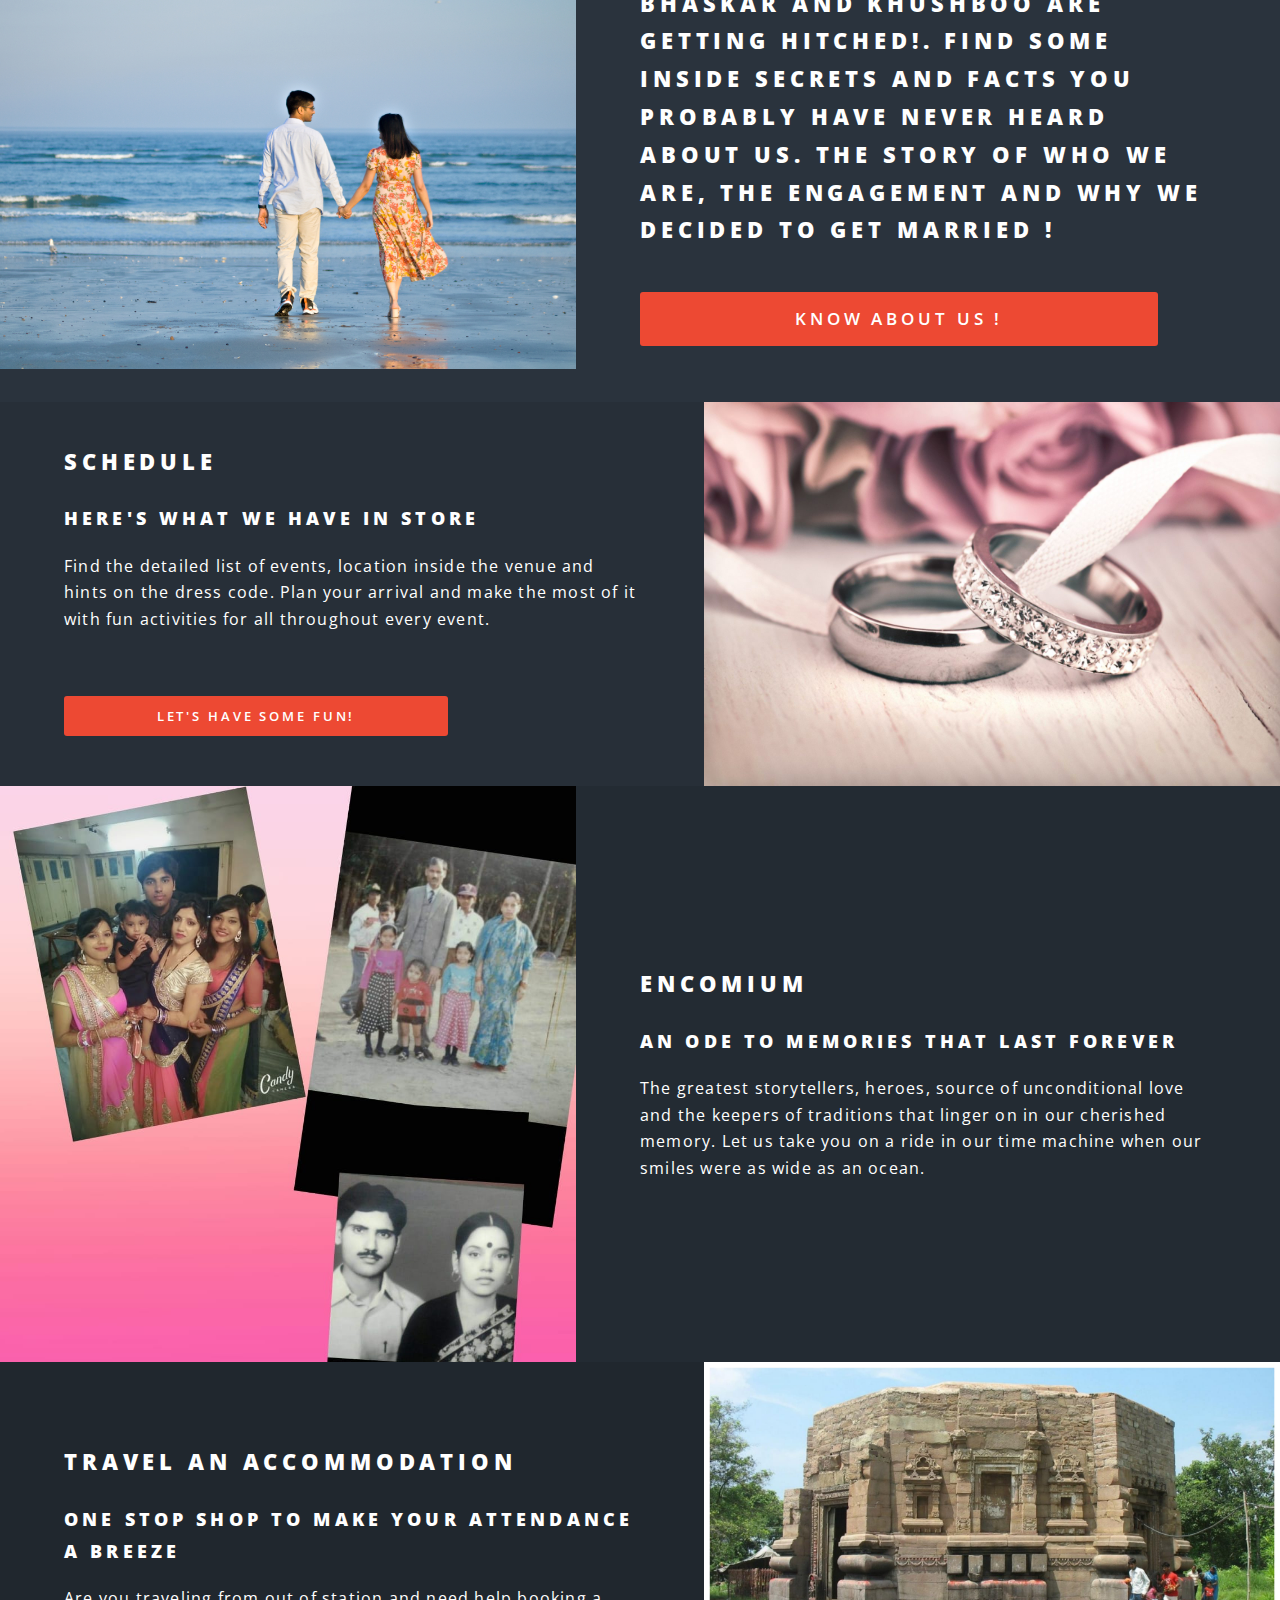
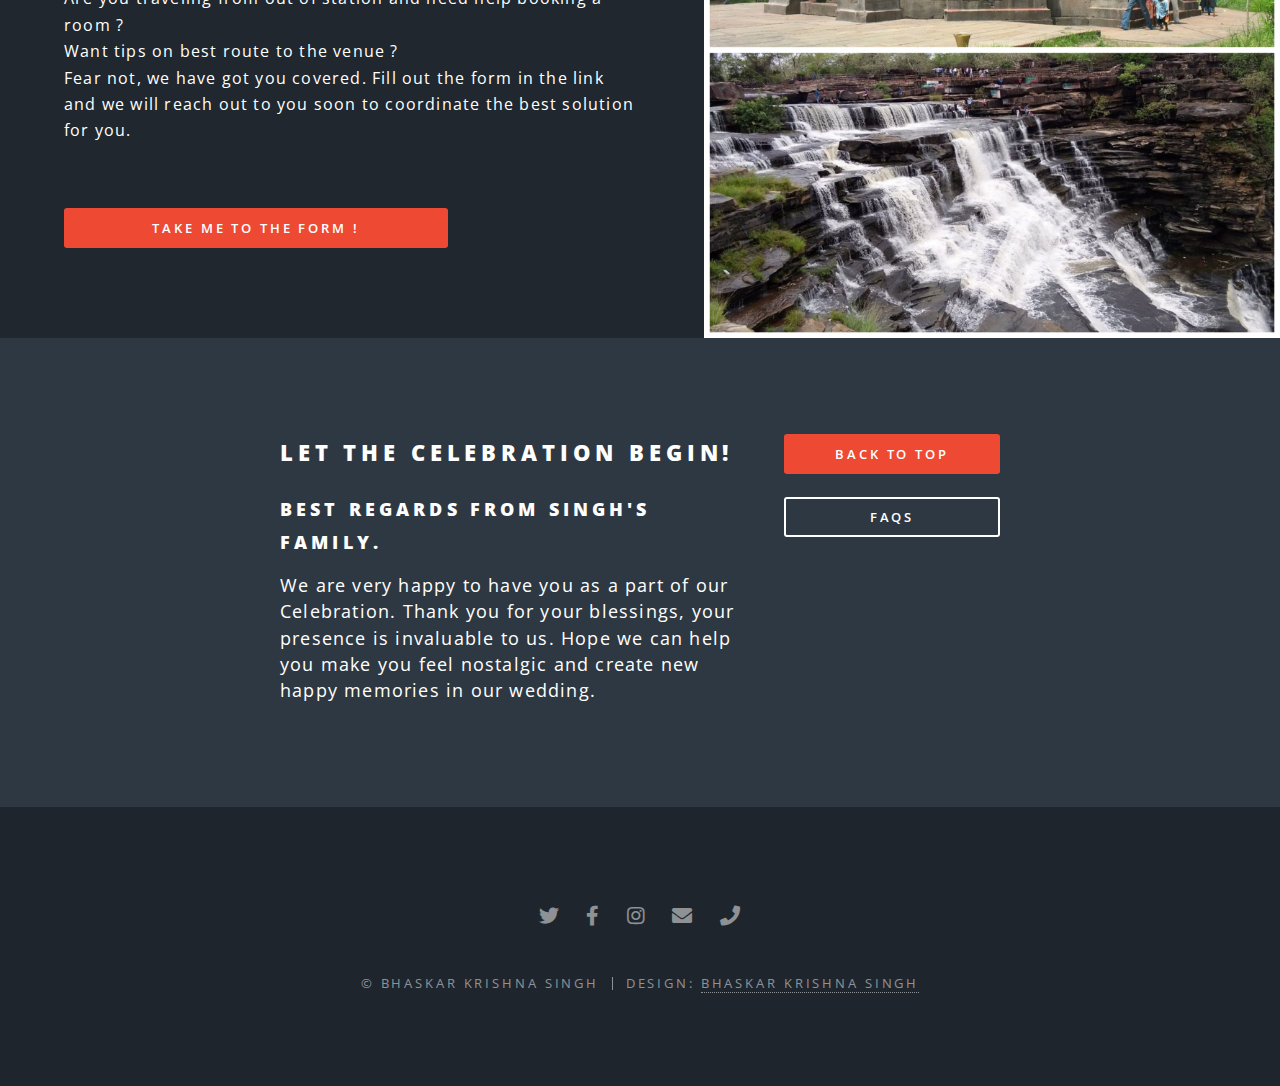
==== commit 01cc0a05: "l" ====
--- a/index.html
+++ b/index.html
@@ -130,7 +130,7 @@
 							</div>
 						</section>
 						<section class="spotlight">
-							<div class="image"><img src="images/schedule.jpg" alt="" /></div><div class="content">
+							<div class="image"><img src="images/schedule.jpeg" alt="" /></div><div class="content">
 								<h2>Schedule</h2>
 								<h3>Here's what we have in store</h3>
 								<p>
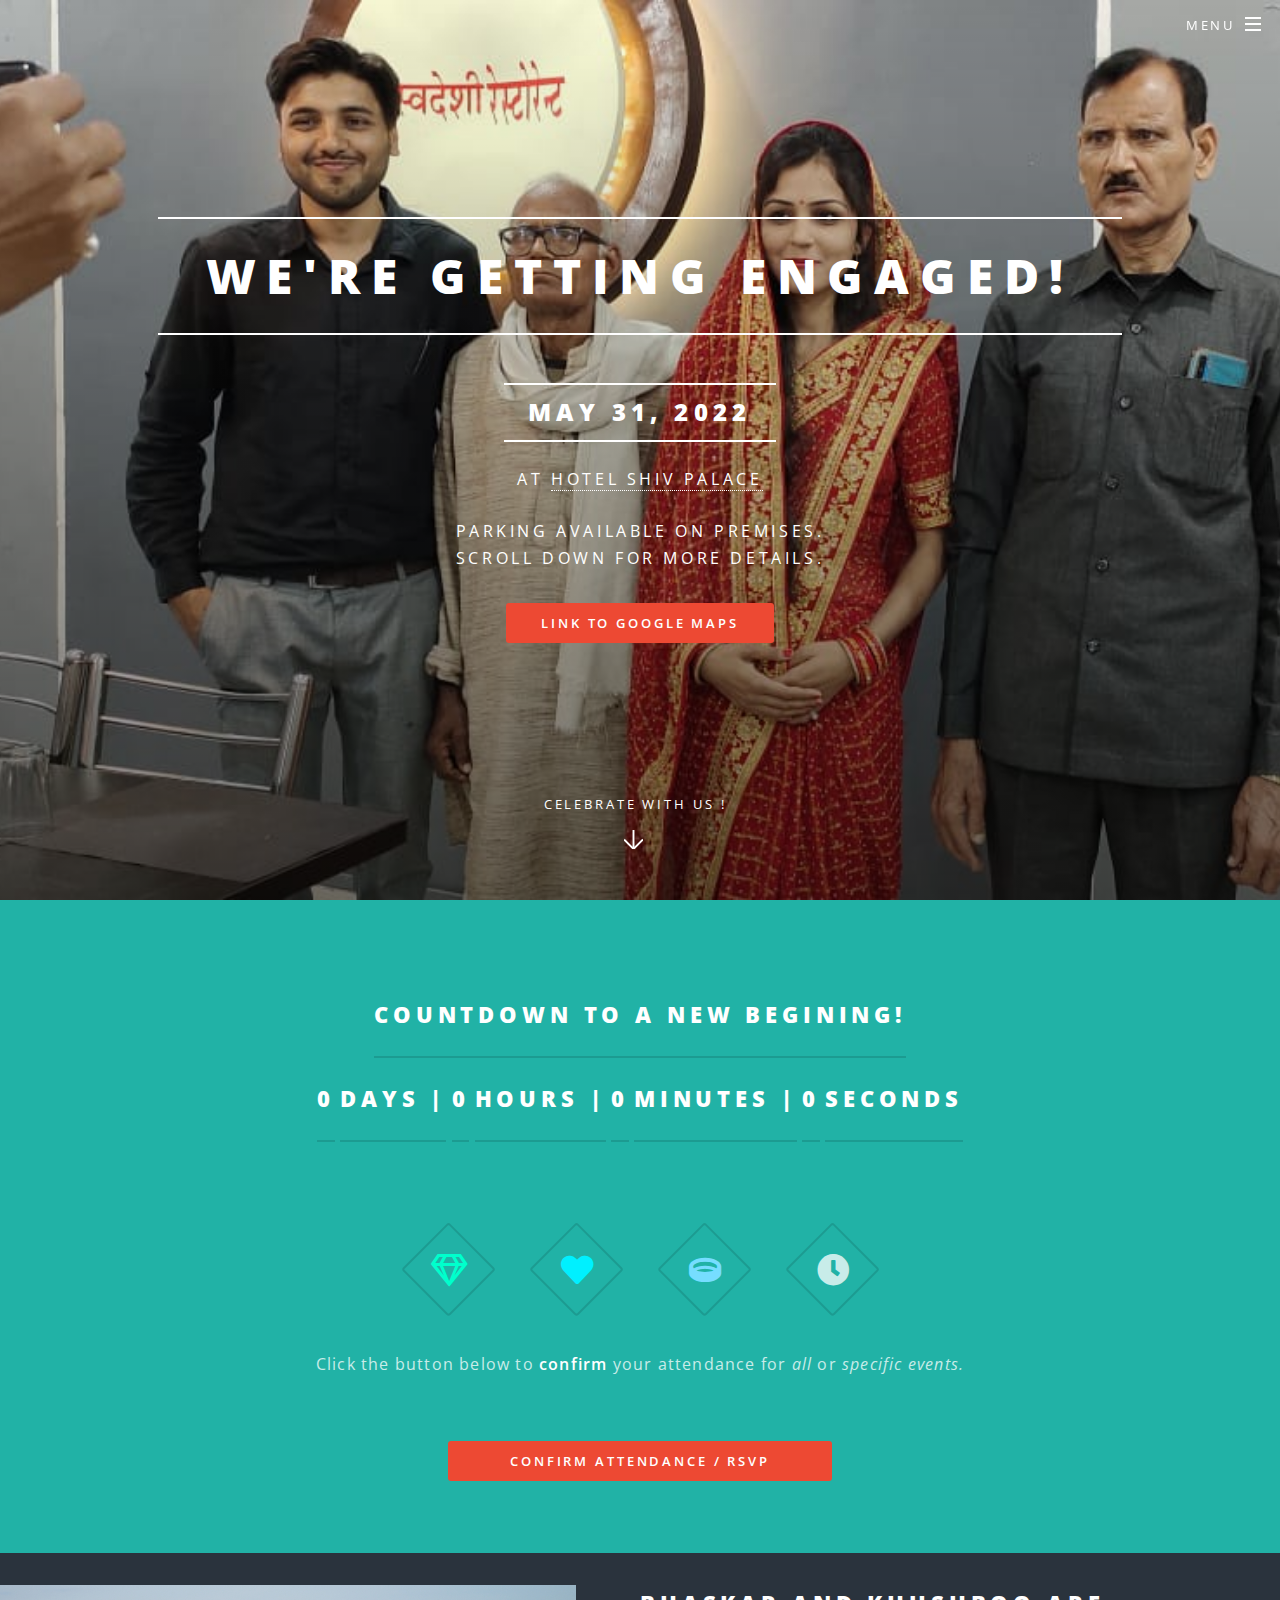
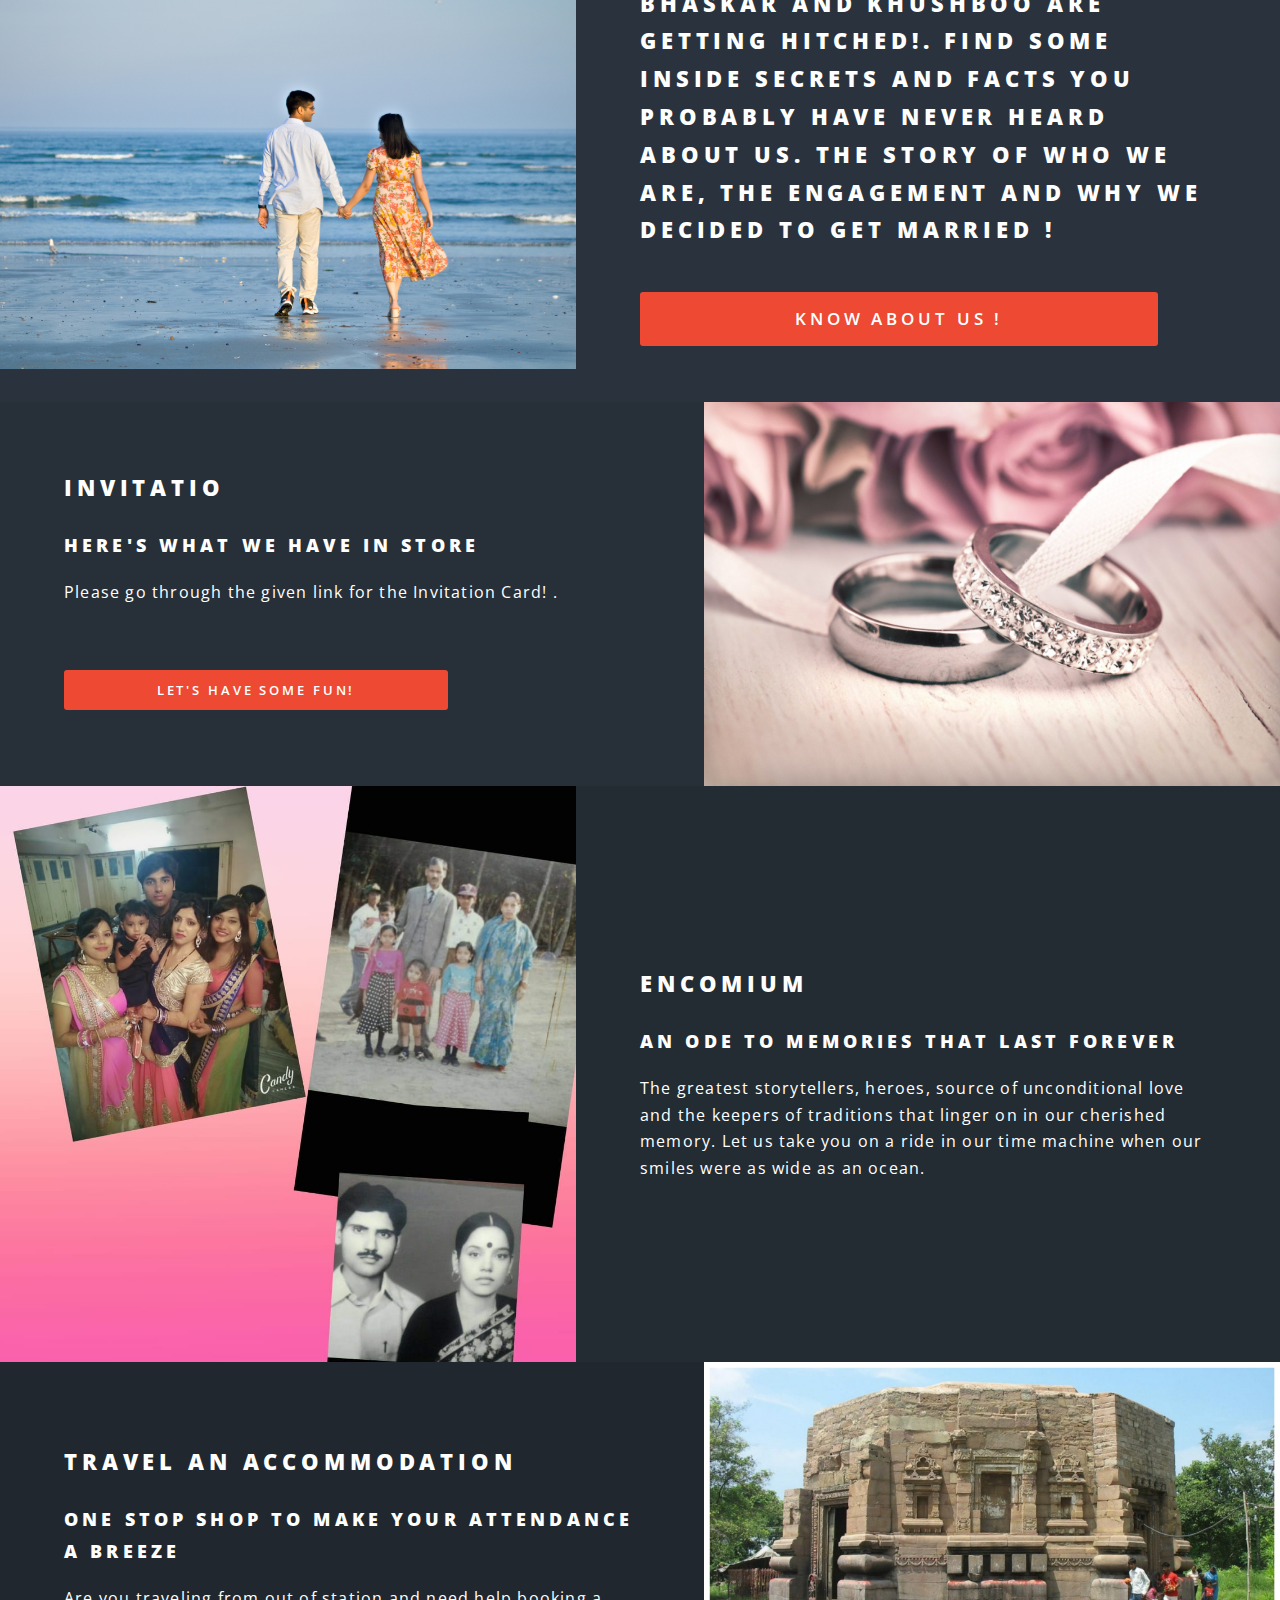
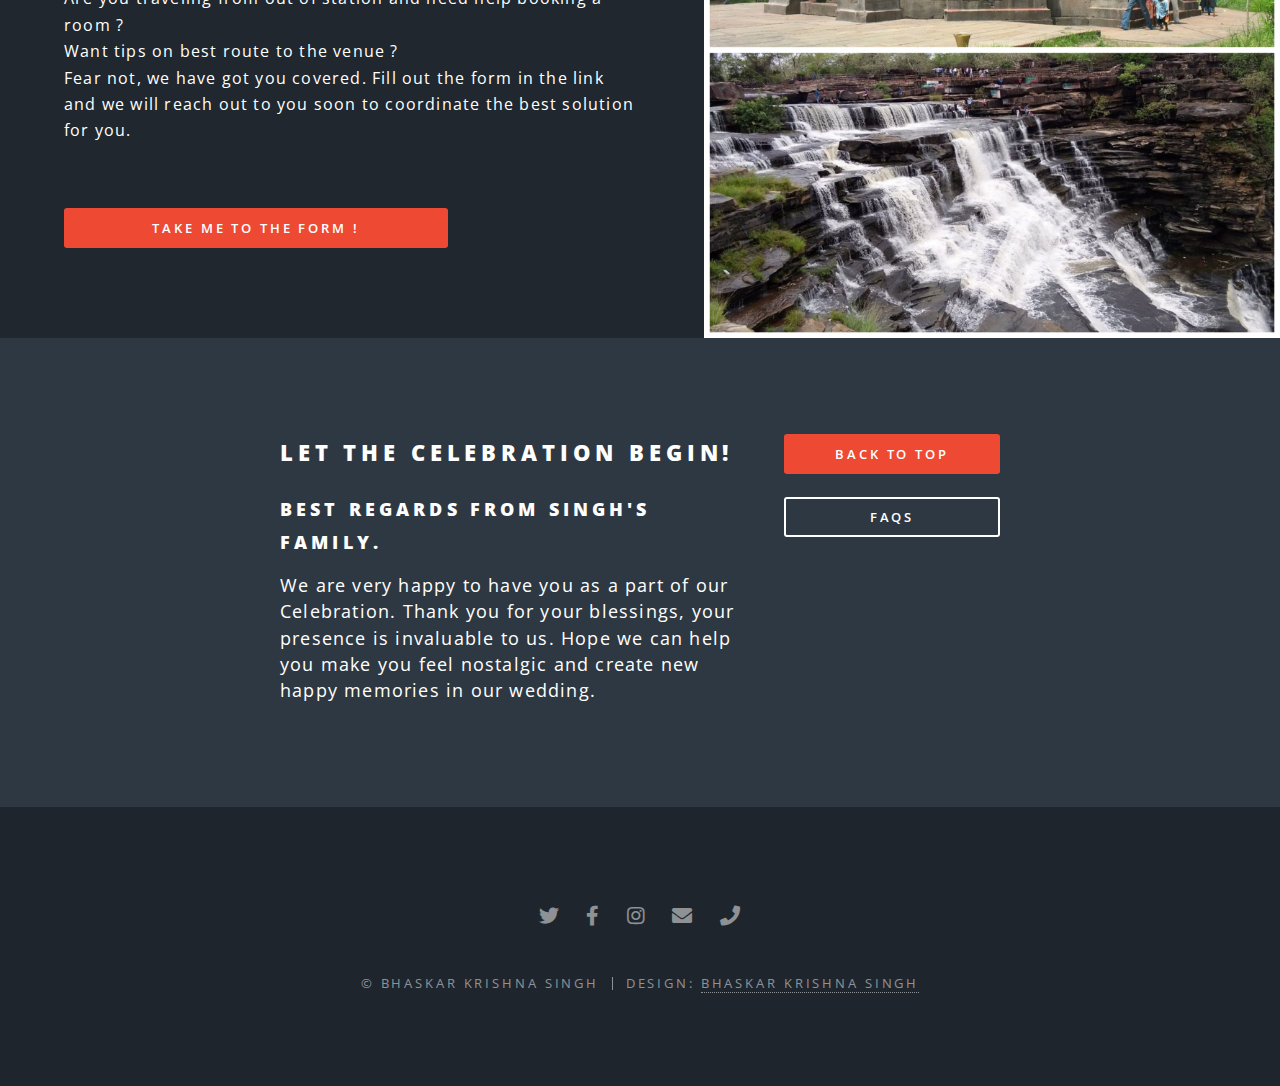
==== commit 49307deb: "l" ====
--- a/index.html
+++ b/index.html
@@ -131,10 +131,10 @@
 						</section>
 						<section class="spotlight">
 							<div class="image"><img src="images/schedule.jpeg" alt="" /></div><div class="content">
-								<h2>Schedule</h2>
+								<h2>Invitatio</h2>
 								<h3>Here's what we have in store</h3>
 								<p>
-									Find the detailed list of events, location inside the venue and hints on the dress code. Plan your arrival and make the most of it with fun activities for all throughout every event.<br />
+									Please go through the given link for the Invitation Card! .<br />
 									<ul class="actions"></ul>
 										<a href="https://bhaskarandkhusboo.netlify.app/" class="button primary fit">Let's have some fun!</a>
 									</ul>
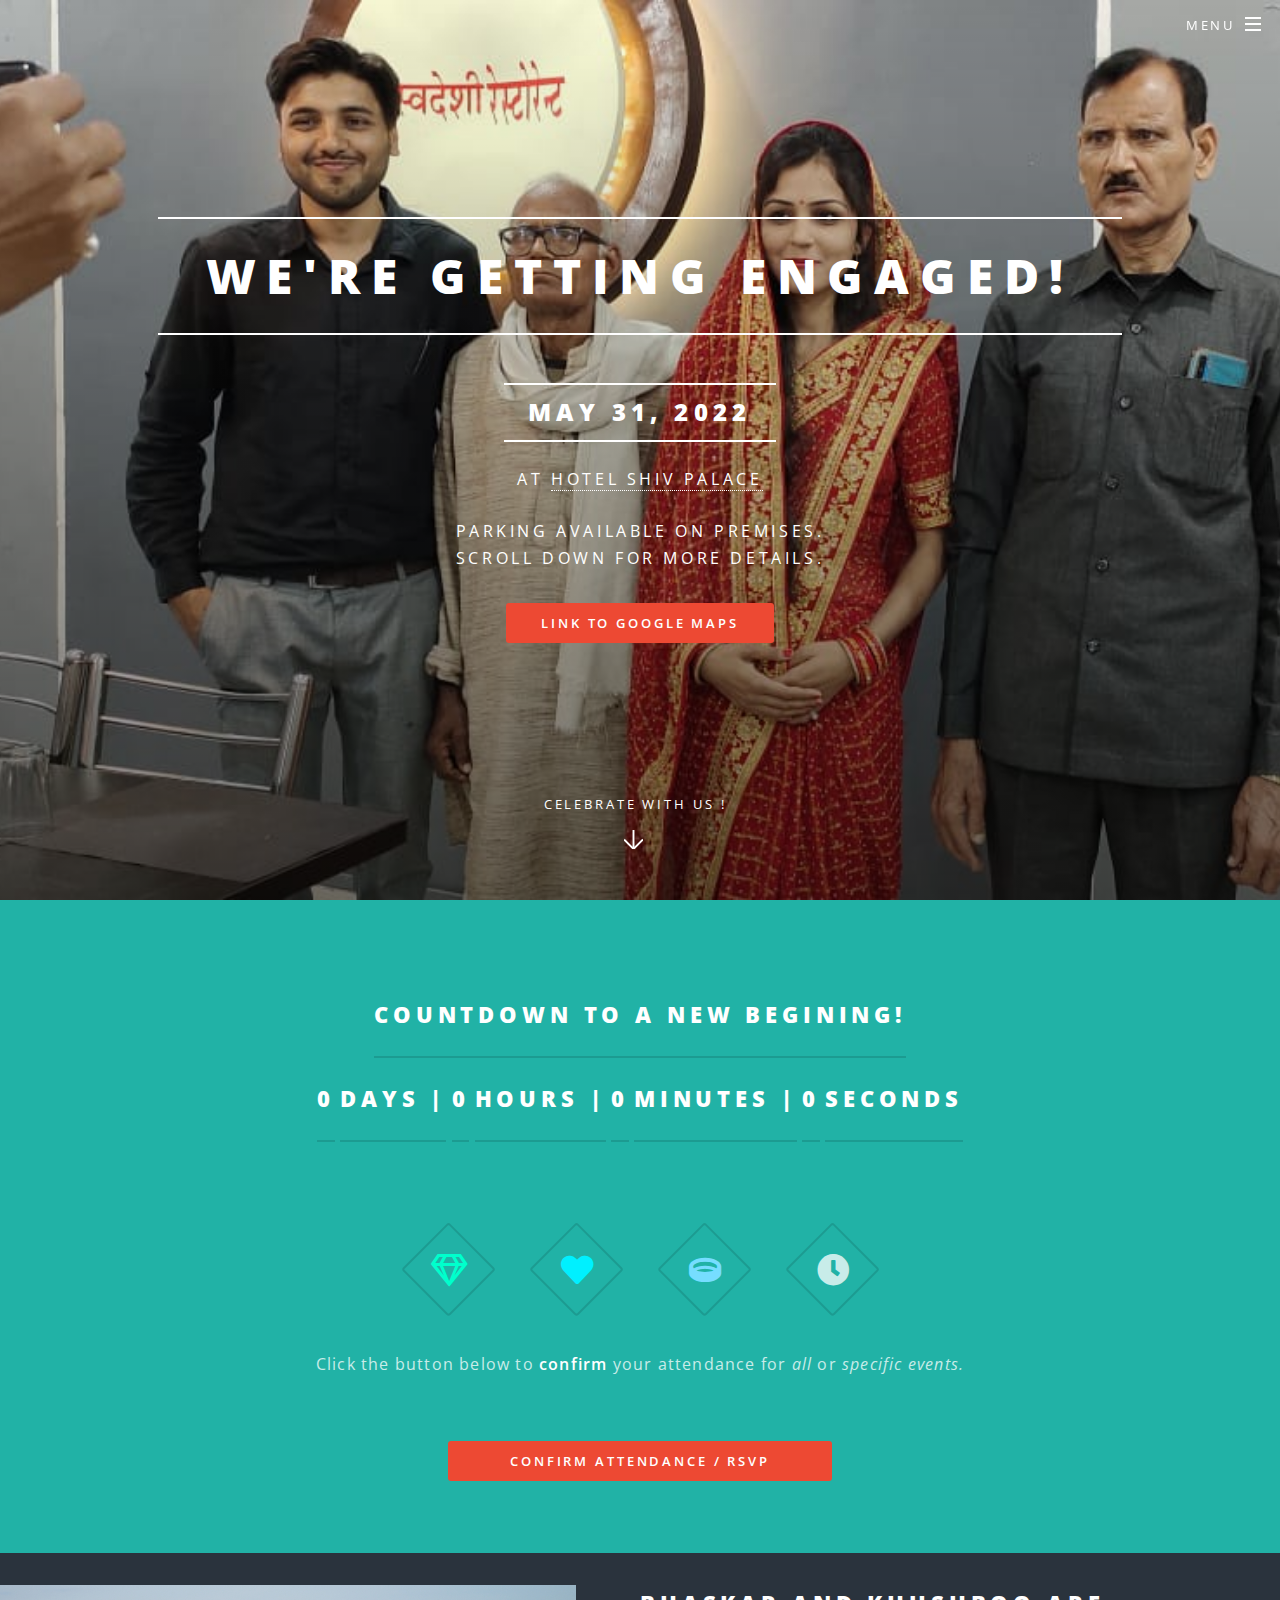
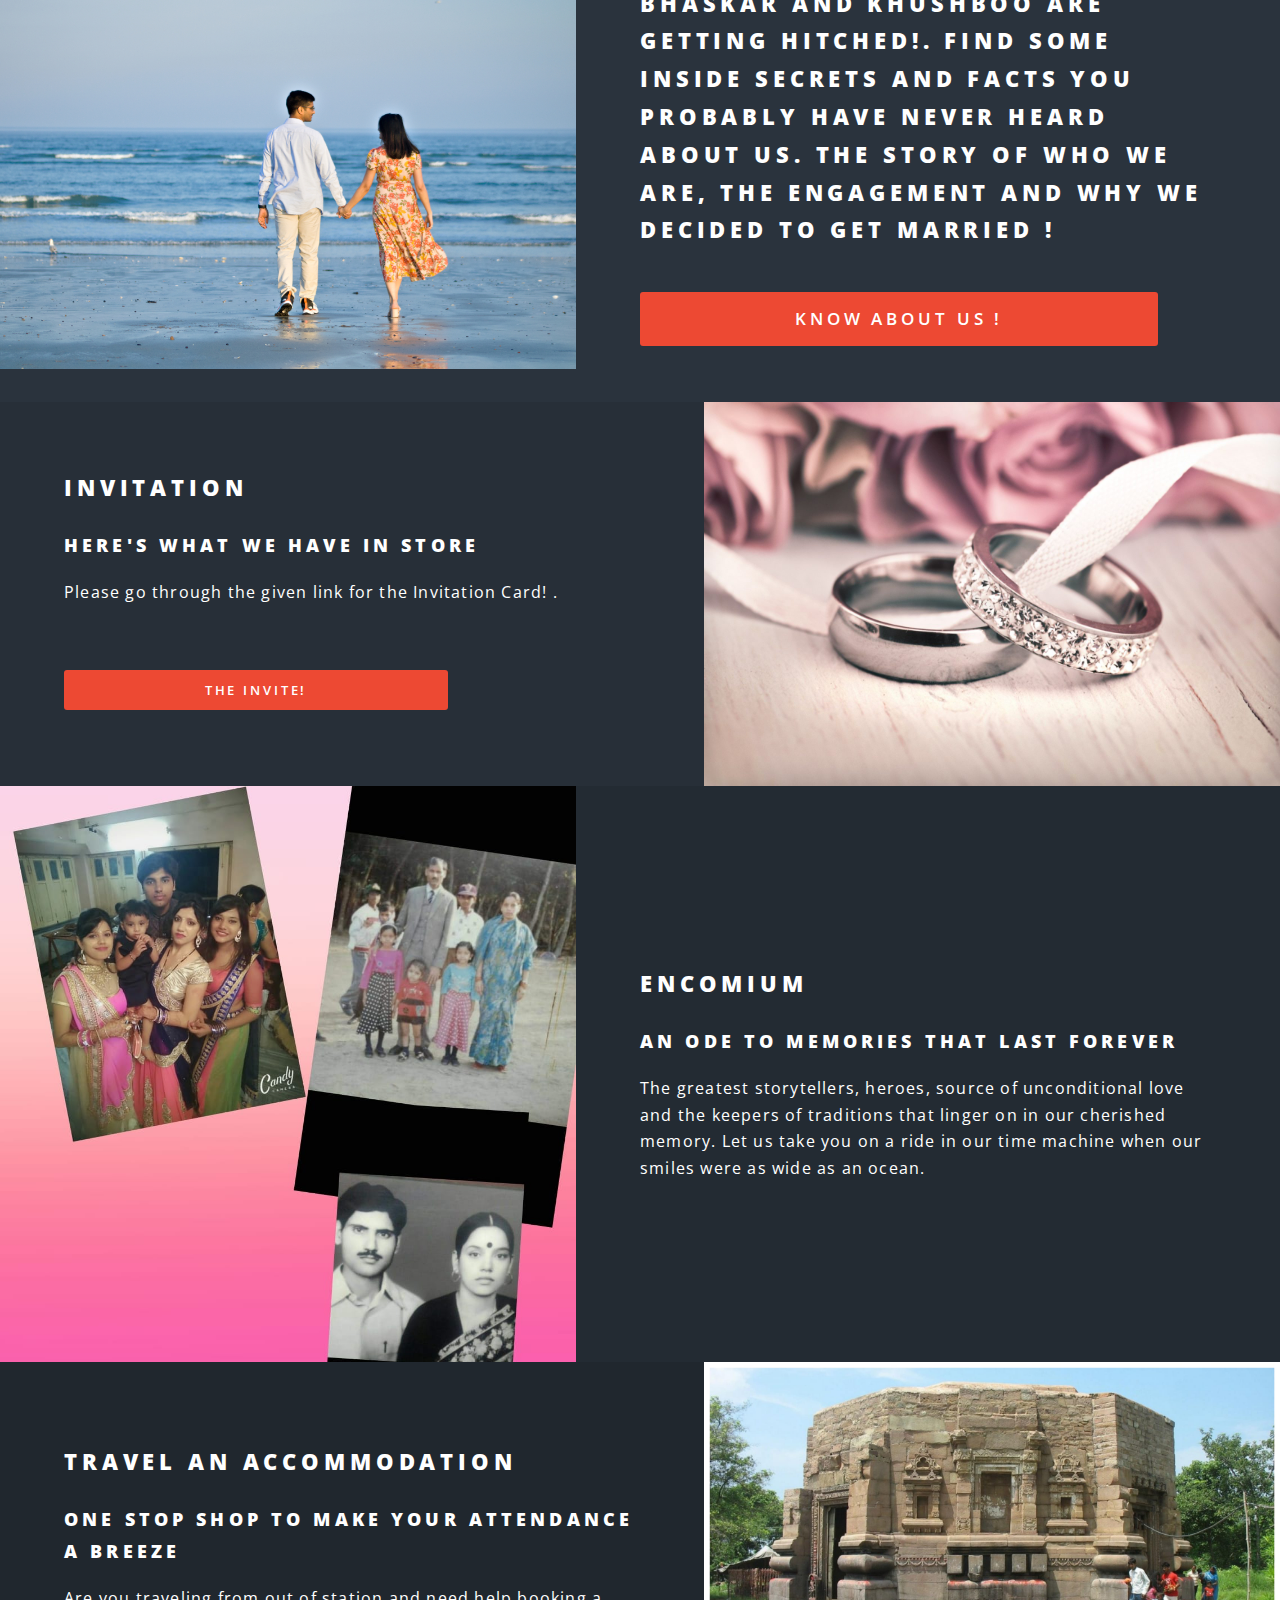
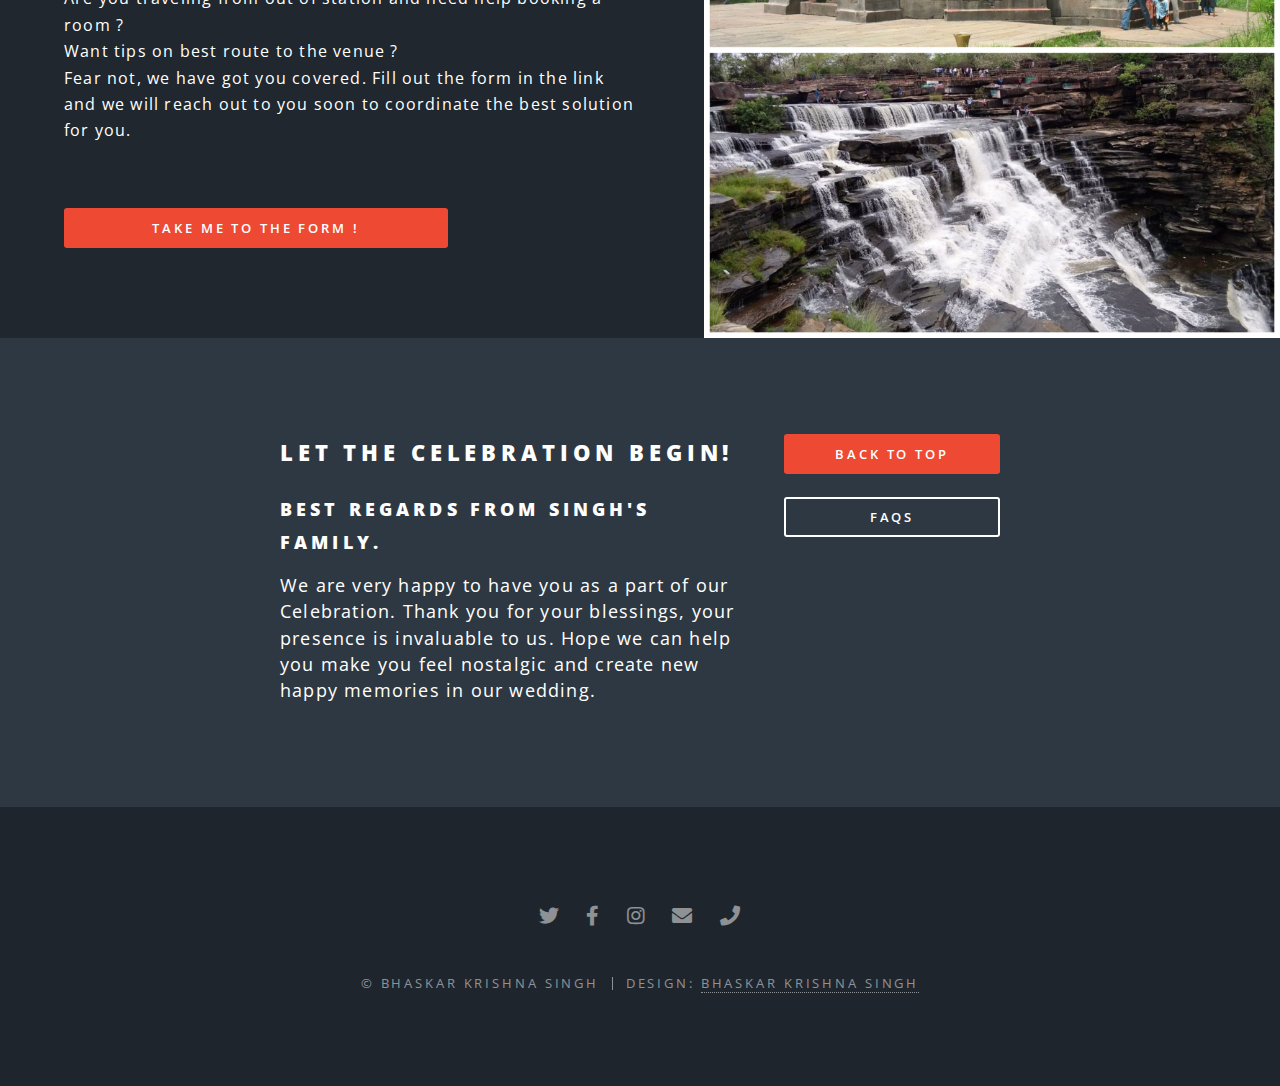
==== commit 5d3b63bd: "l" ====
--- a/index.html
+++ b/index.html
@@ -131,12 +131,12 @@
 						</section>
 						<section class="spotlight">
 							<div class="image"><img src="images/schedule.jpeg" alt="" /></div><div class="content">
-								<h2>Invitatio</h2>
+								<h2>Invitation</h2>
 								<h3>Here's what we have in store</h3>
 								<p>
 									Please go through the given link for the Invitation Card! .<br />
 									<ul class="actions"></ul>
-										<a href="https://bhaskarandkhusboo.netlify.app/" class="button primary fit">Let's have some fun!</a>
+										<a href="https://bhaskarandkhusboo.netlify.app/" class="button primary fit">The Invite!</a>
 									</ul>
 								</p>
 							</div>
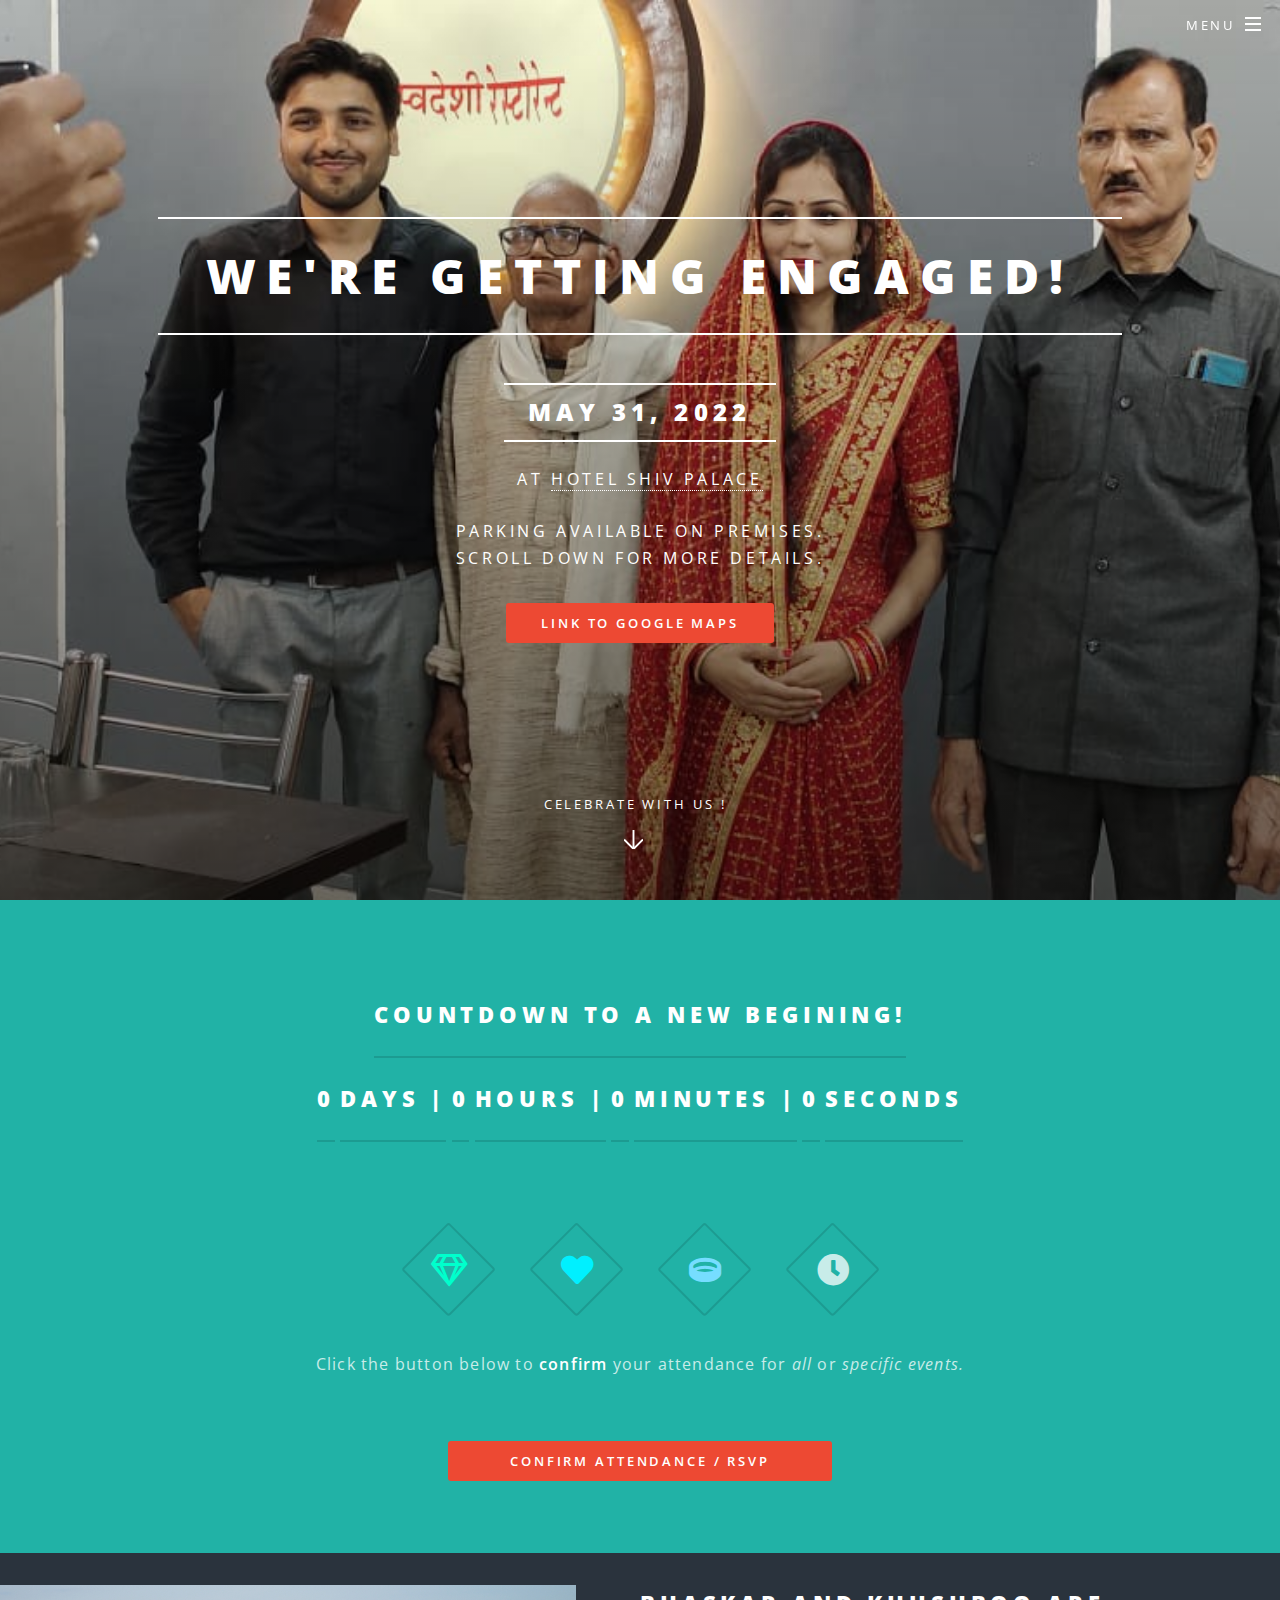
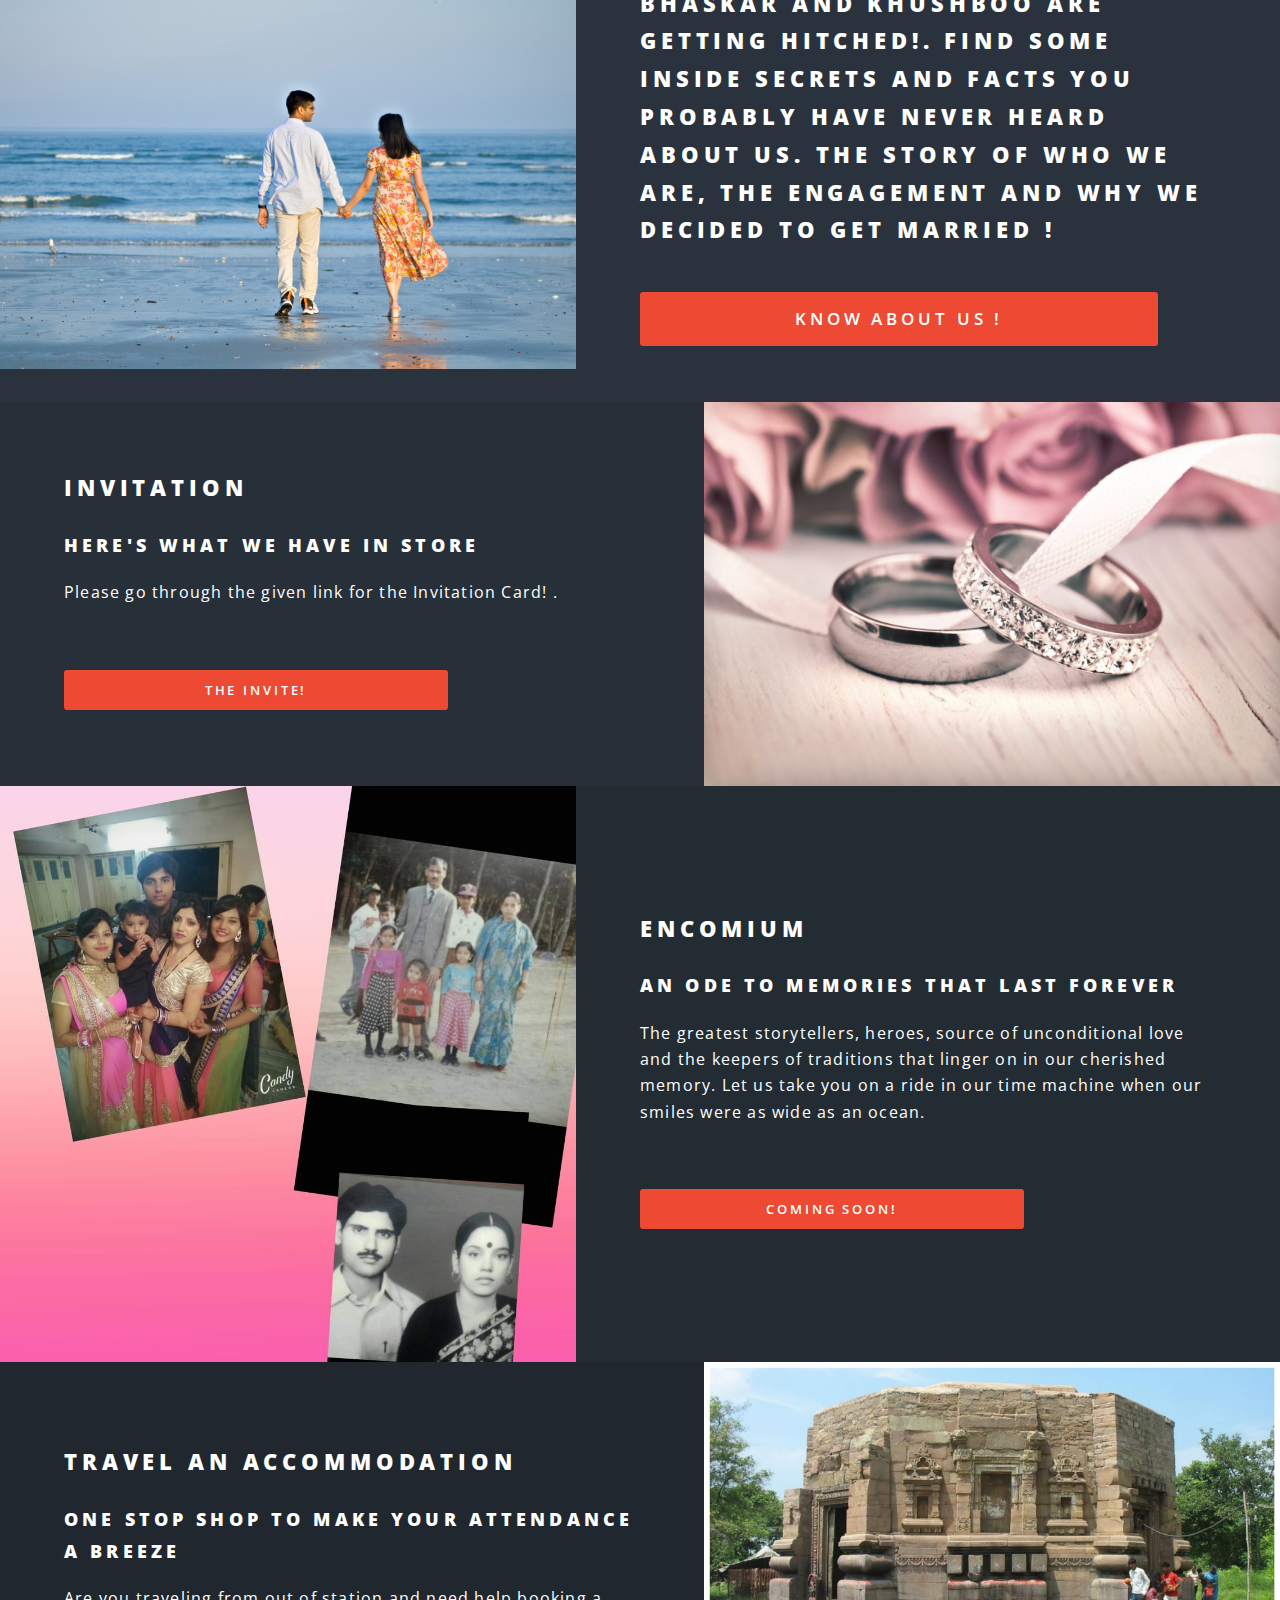
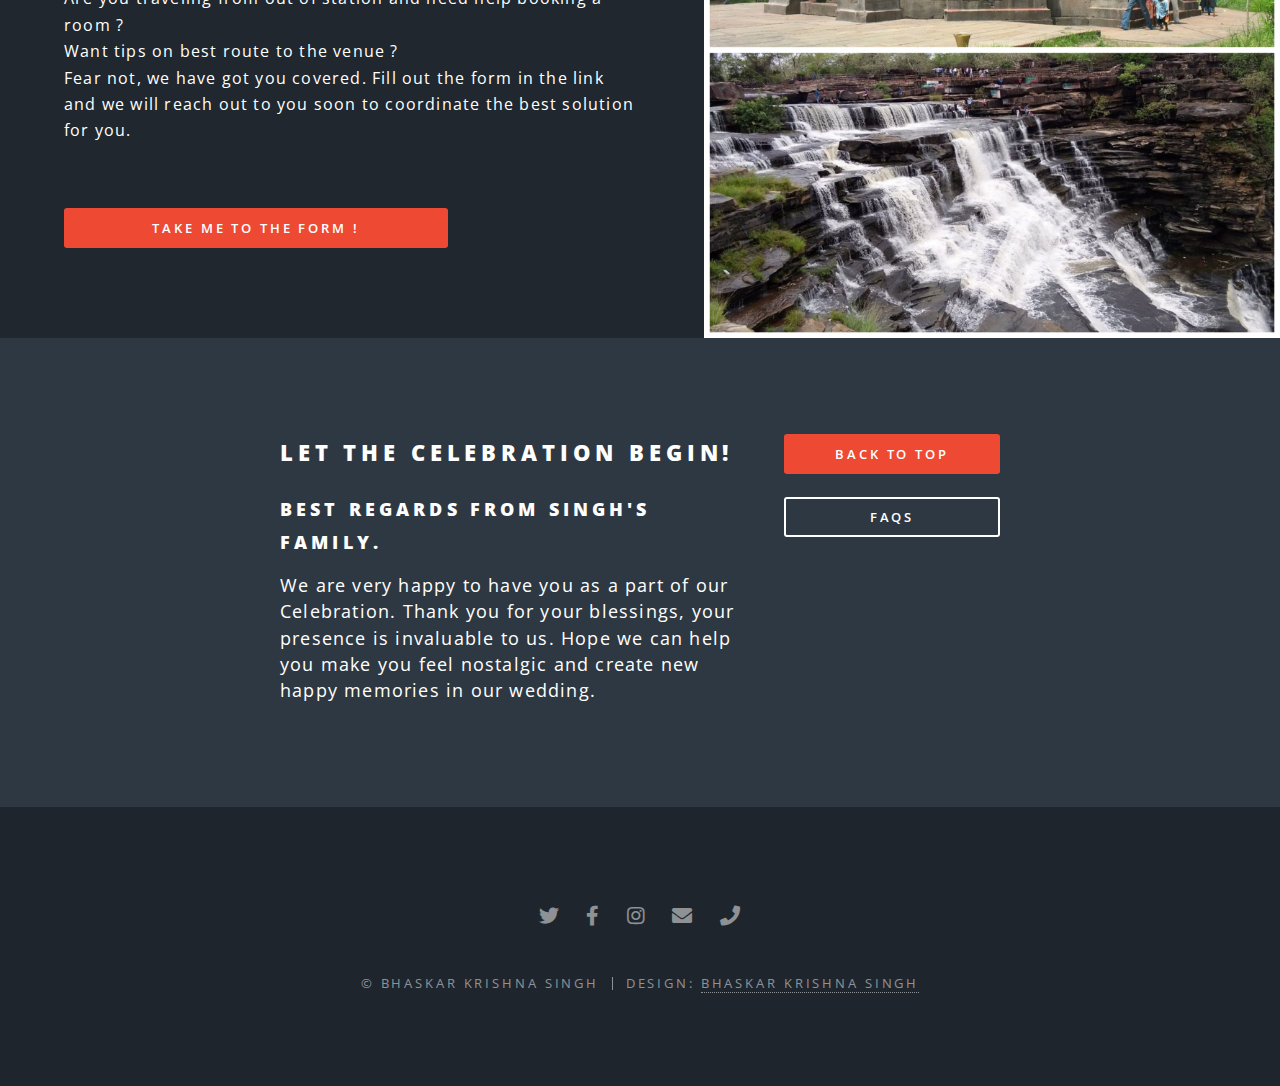
==== commit 9e82e9b7: "L" ====
--- a/index.html
+++ b/index.html
@@ -147,7 +147,9 @@
 								<h3>An ode to memories that last forever</h3>
 								<p>
 									The greatest storytellers, heroes, source of unconditional love and the keepers of traditions that linger on in our cherished memory. Let us take you on a ride in our time machine when our smiles were as wide as an ocean.</p>
-								
+									<ul class="actions"></ul>
+									<a href="" class="button primary fit">Coming Soon!</a>
+								</ul>
 								</p>
 							</divadd>
 						</section>
